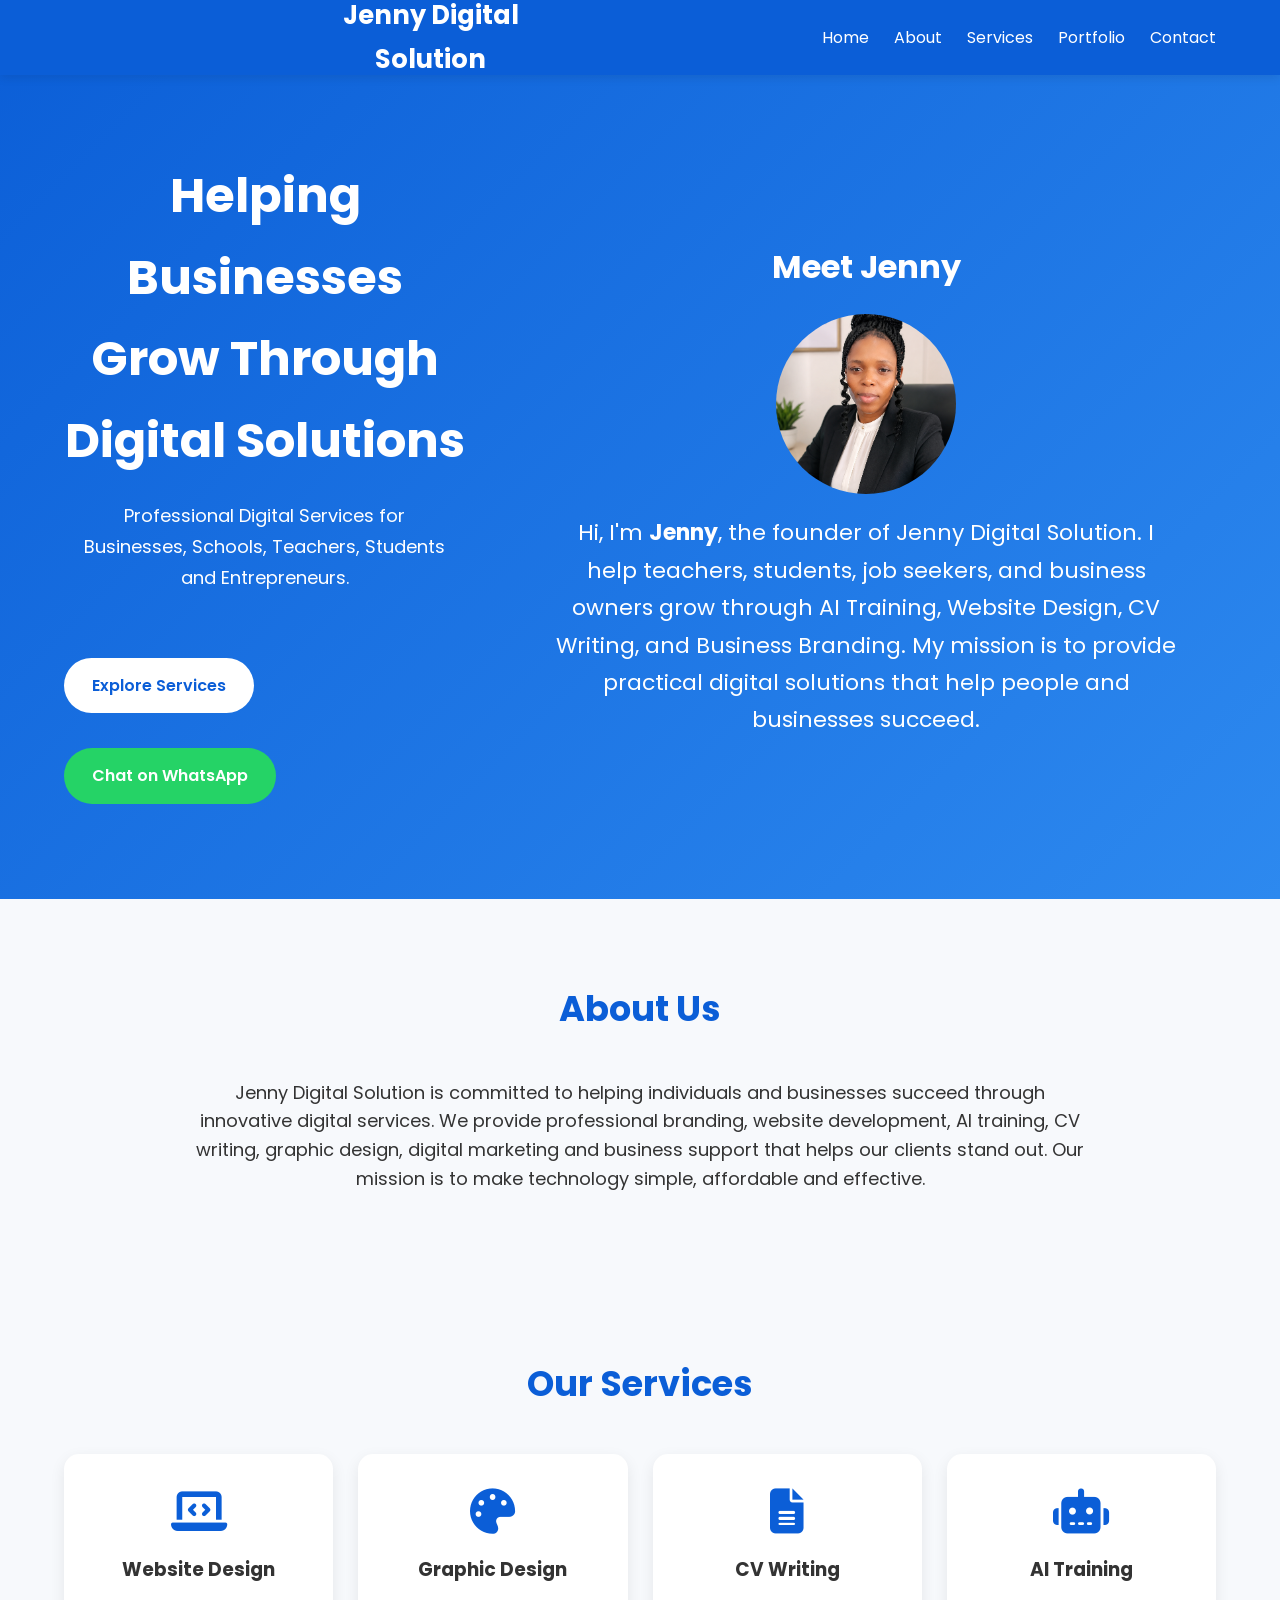
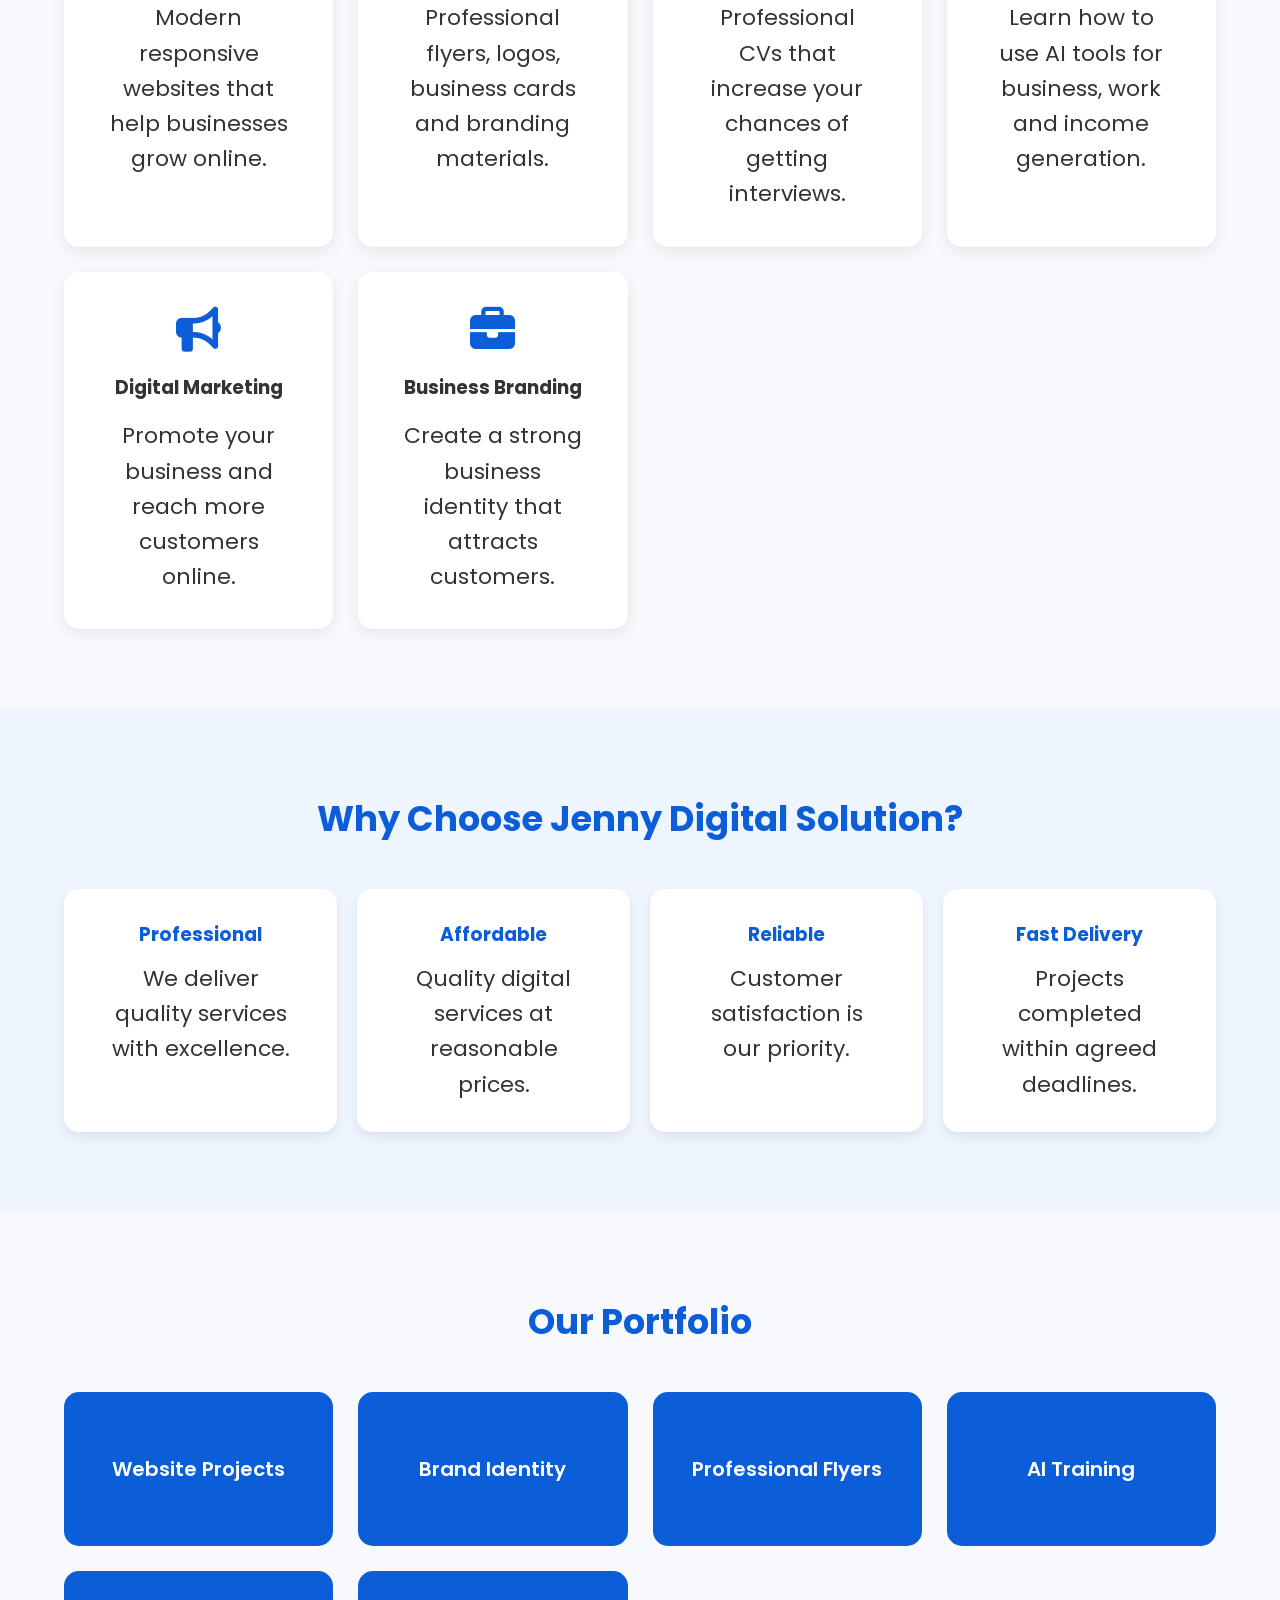
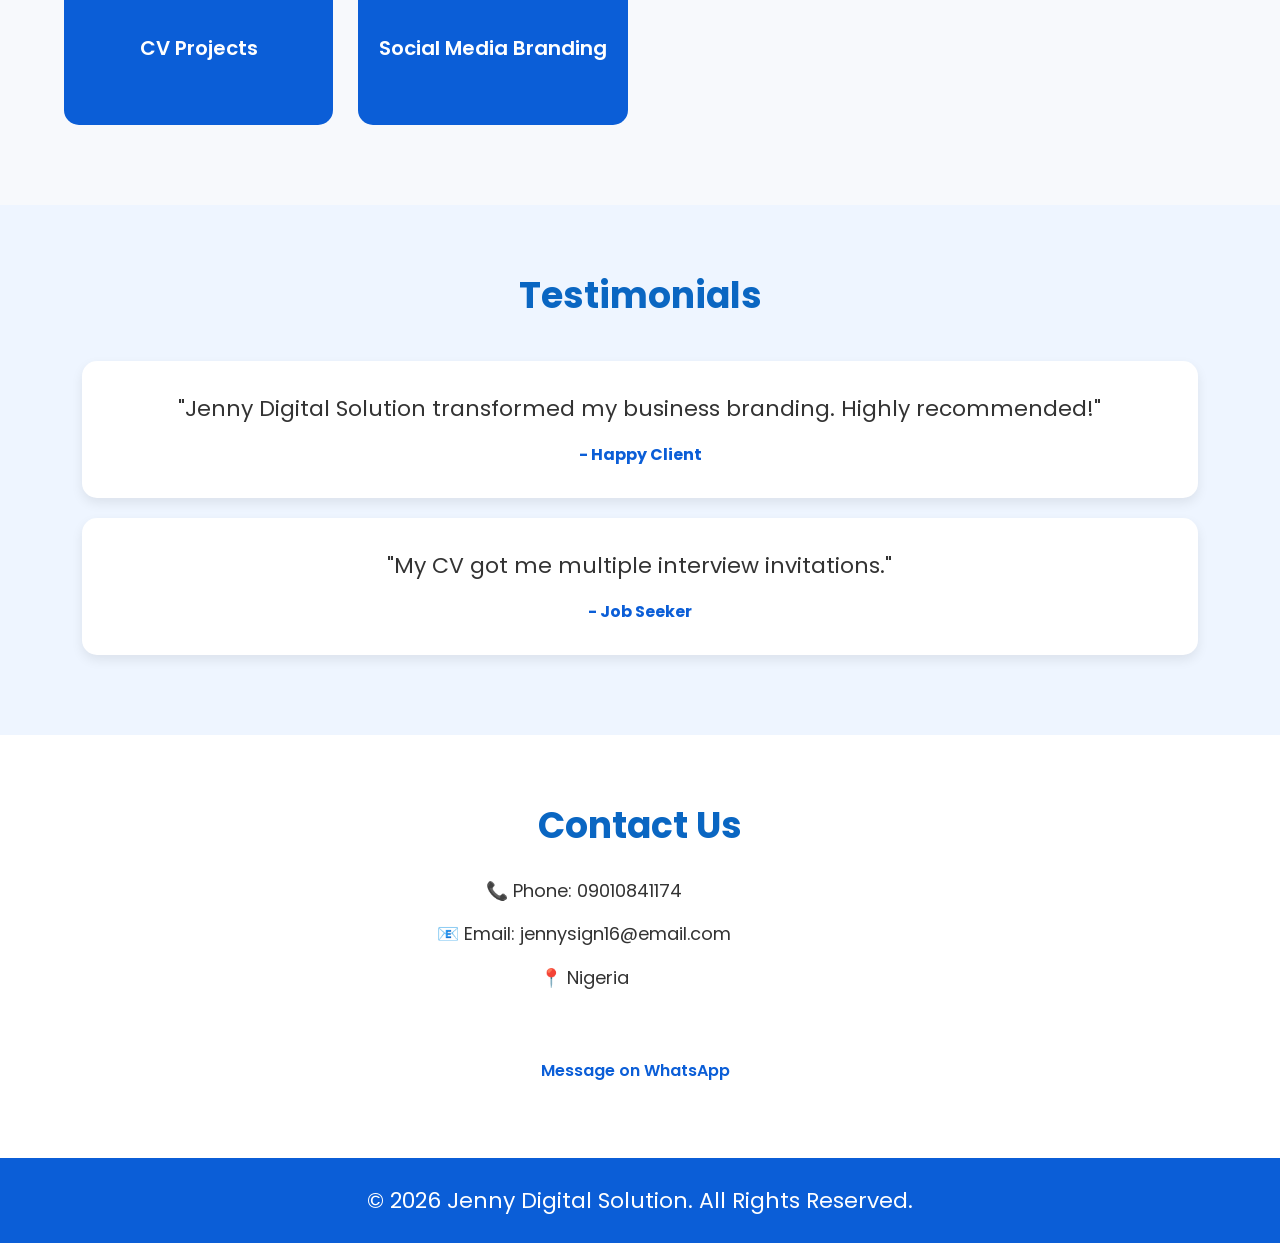
==== index.html @ 45c26158 "Update index.html" ====
<!DOCTYPE html>
<html lang="en">
<head>
<meta charset="UTF-8">
<meta name="viewport" content="width=device-width, initial-scale=1.0">
<meta name="description" content="Jenny Digital Solution - Professional Digital Services for Individuals, Businesses, Schools and Organizations.">
<meta name="keywords" content="CV Writing, Graphic Design, Website Design, AI Training, Digital Marketing, Branding">
<meta name="author" content="Jenny Digital Solution">

<title>Jenny Digital Solution</title>

<link rel="stylesheet" href="style.css">

<link rel="preconnect" href="https://fonts.googleapis.com">
<link rel="preconnect" href="https://fonts.gstatic.com" crossorigin>
<link href="https://fonts.googleapis.com/css2?family=Poppins:wght@300;400;500;600;700&display=swap" rel="stylesheet">

<link rel="stylesheet" href="https://cdnjs.cloudflare.com/ajax/libs/font-awesome/6.5.2/css/all.min.css">
</head>

<body>

<!-- Navigation -->
<header>
<div class="container">
<nav>

<h2 class="logo">Jenny Digital Solution</h2>

<ul class="nav-links">

<li><a href="#home">Home</a></li>

<li><a href="#about">About</a></li>

<li><a href="#services">Services</a></li>

<li><a href="#portfolio">Portfolio</a></li>

<li><a href="#contact">Contact</a></li>

</ul>

<div class="menu-btn">
<i class="fas fa-bars"></i>
</div>

</nav>
</div>
</header>

<!-- Hero Section -->

<section class="hero" id="home">

<div class="container hero-content">

<div class="hero-text">

<h1>Helping Businesses Grow Through Digital Solutions</h1>

<p>
Professional Digital Services for Businesses,
Schools, Teachers, Students and Entrepreneurs.
</p>

<a href="#services" class="btn">Explore Services</a>

<a href="https://wa.me/2349010841174" class="btn2">
Chat on WhatsApp
</a>

</div>

<section class="about-jenny">
    <h2>Meet Jenny</h2>

    <img src="Jenny 1.png" alt="Jenny"
    style="width:180px;height:180px;border-radius:50%;display:block;margin:20px auto;object-fit:cover;">

    <p>
        Hi, I'm <strong>Jenny</strong>, the founder of Jenny Digital Solution.
        I help teachers, students, job seekers, and business owners grow through AI Training, Website Design, CV Writing, and Business Branding.

        My mission is to provide practical digital solutions that help people and businesses succeed.
    </p>
    
</section>

</div>

</section>

<!-- About -->

<section id="about" class="about">

<div class="container">

<h2 class="section-title">About Us</h2>

<p>

Jenny Digital Solution is committed to helping individuals and businesses succeed through innovative digital services.

We provide professional branding, website development, AI training, CV writing, graphic design, digital marketing and business support that helps our clients stand out.

Our mission is to make technology simple, affordable and effective.

</p>

</div>

</section>

<!-- Services -->

<section id="services" class="services">

<div class="container">

<h2 class="section-title">Our Services</h2>

<div class="service-grid">

<div class="card">

<i class="fas fa-laptop-code"></i>

<h3>Website Design</h3>

<p>
Modern responsive websites that help businesses grow online.
</p>

</div>

<div class="card">

<i class="fas fa-palette"></i>

<h3>Graphic Design</h3>

<p>
Professional flyers, logos, business cards and branding materials.
</p>

</div>

<div class="card">

<i class="fas fa-file-alt"></i>

<h3>CV Writing</h3>

<p>
Professional CVs that increase your chances of getting interviews.
</p>

</div>

<div class="card">

<i class="fas fa-robot"></i>

<h3>AI Training</h3>

<p>
Learn how to use AI tools for business, work and income generation.
</p>

</div>

<div class="card">

<i class="fas fa-bullhorn"></i>

<h3>Digital Marketing</h3>

<p>
Promote your business and reach more customers online.
</p>

</div>

<div class="card">

<i class="fas fa-briefcase"></i>

<h3>Business Branding</h3>

<p>
Create a strong business identity that attracts customers.
</p>

</div>

</div>

</div>

</section>

<!-- Why Choose Us -->

<section class="why">

<div class="container">

<h2 class="section-title">

Why Choose Jenny Digital Solution?

</h2>

<div class="why-grid">

<div>

<h3>Professional</h3>

<p>We deliver quality services with excellence.</p>

</div>

    
<div>

<h3>Affordable</h3>

<p>Quality digital services at reasonable prices.</p>

</div>

    
<div>

<h3>Reliable</h3>

<p>Customer satisfaction is our priority.</p>

</div>

    
<div>

<h3>Fast Delivery</h3>

<p>Projects completed within agreed deadlines.</p>

</div>

</div>

</div>

</section>

<!-- Portfolio -->

<section class="portfolio" id="portfolio">

<div class="container">

<h2 class="section-title">

Our Portfolio

</h2>

<div class="portfolio-grid">

<div class="portfolio-card">
Website Projects
</div>

<div class="portfolio-card">
Brand Identity
</div>

<div class="portfolio-card">
Professional Flyers
</div>

<div class="portfolio-card">
AI Training
</div>

<div class="portfolio-card">
CV Projects
</div>

<div class="portfolio-card">
Social Media Branding
</div>

</div>

</div>

</section>

<!-- Testimonials -->

<section class="testimonials">

<div class="container">

<h2 class="section-title">

Testimonials

</h2>

<div class="testimonial">

<p>

"Jenny Digital Solution transformed my business branding. Highly recommended!"

</p>

<h4>- Happy Client</h4>

</div>

<div class="testimonial">

<p>

"My CV got me multiple interview invitations."

</p>

<h4>- Job Seeker</h4>

</div>

</div>

</section>

<!-- Contact -->

<section id="contact" class="contact">

<div class="container">

<h2 class="section-title">

Contact Us

</h2>

<p>

📞 Phone: 09010841174

</p>

<p>

📧 Email: jennysign16@email.com

</p>

<p>

📍 Nigeria

</p>

<a class="btn"

href="https://wa.me/2349010841174">

Message on WhatsApp

</a>

</div>

</section>

<!-- Footer -->

<footer>

<div class="container">

<p>

© 2026 Jenny Digital Solution.
All Rights Reserved.

</p>

</div>

</footer>

<script src="script.js"></script>

</body>
</html>
---- style.css ----
body{
    margin:0;
    background:#f5f7fa;
    font-family:Arial, sans-serif;
}

.navbar{
    background:#0A66C2;
    padding:18px;
    text-align:center;
}

.navbar a{
    color:white;
    text-decoration:none;
    margin:15px;
    font-size:20px;
    font-weight:bold;
}

.logo{
    display:block;
    margin:30px auto;
    width:220px;
}

h1{
    color:#0A66C2;
    text-align:center;
    font-size:48px;
}

h2{
    text-align:center;
    font-size:36px;
}

p{
    text-align:center;
    font-size:22px;
    width:90%;
    margin:auto;
    line-height:1.6;
}

.button{
    display:block;
    width:220px;
    margin:30px auto;
    background:#0A66C2;
    color:white;
    text-decoration:none;
    padding:15px;
    border-radius:10px;
    text-align:center;
    font-size:20px;
}

.button:hover{
    background:#084d96;
}
.hero{
    background:#0A66C2;
    color:white;
    padding:80px 20px;
}

.hero h1{
    color:white;
    font-size:55px;
    margin:0;
}

.hero h2{
    font-size:32px;
    margin:20px 0;
}

.hero p{
    max-width:700px;
    margin:auto;
    font-size:22px;
    line-height:1.7;
}

.btn{
    display:inline-block;
    margin-top:35px;
    background:white;
    color:#0A66C2;
    padding:15px 35px;
    text-decoration:none;
    border-radius:8px;
    font-weight:bold;
    margin-right:15px;
}

.btn2{
    display:inline-block;
    margin-top:35px;
    background:#003d80;
    color:white;
    padding:15px 35px;
    text-decoration:none;
    border-radius:8px;
    font-weight:bold;
}
.why-us{
    padding:50px 20px;
    text-align:center;
    background:#ffffff;
}

.why-us h2{
    color:#0A66C2;
    margin-bottom:30px;
}
.testimonials{
    background:#eaf4ff;
    padding:60px 20px;
    text-align:center;
}

.testimonials h2{
    color:#0A66C2;
    font-size:36px;
    text-align:center;
    margin-bottom:35px;
}

.testimonials .card{
    background:white;
    border-radius:12px;
    padding:20px;
    box-shadow:0 2px 8px rgba(0,0,0,0.1);
}
.contact{
    background:white;
    padding:60px 20px;
    text-align:center;
}

.contact h2{
    color:#0A66C2;
    font-size:36px;
    margin-bottom:20px;
}
/* ===========================
   JENNY DIGITAL SOLUTION
   STYLE.CSS
=========================== */

*{
    margin:0;
    padding:0;
    box-sizing:border-box;
}

html{
    scroll-behavior:smooth;
}

body{
    font-family:'Poppins',sans-serif;
    background:#f7f9fc;
    color:#333;
    line-height:1.7;
}

.container{
    width:90%;
    max-width:1200px;
    margin:auto;
}

/* Header */

header{
    background:#0b5ed7;
    color:#fff;
    position:fixed;
    width:100%;
    top:0;
    left:0;
    z-index:1000;
    box-shadow:0 2px 10px rgba(0,0,0,.1);
}

nav{
    display:flex;
    justify-content:space-between;
    align-items:center;
    height:75px;
}

.logo{
    font-size:1.6rem;
    font-weight:700;
}

.nav-links{
    display:flex;
    list-style:none;
}

.nav-links li{
    margin-left:25px;
}

.nav-links a{
    color:#fff;
    text-decoration:none;
    transition:.3s;
}

.nav-links a:hover{
    color:#ffd54f;
}

.menu-btn{
    display:none;
    color:#fff;
    font-size:28px;
    cursor:pointer;
}

/* Hero */

.hero{
    padding:140px 0 80px;
    background:linear-gradient(135deg,#0b5ed7,#2d89ef);
    color:#fff;
}

.hero-content{
    display:flex;
    align-items:center;
    justify-content:space-between;
    gap:50px;
}

.hero-text{
    flex:1;
}

.hero-text h1{
    font-size:3rem;
    margin-bottom:20px;
}

.hero-text p{
    margin-bottom:30px;
    font-size:18px;
}

.hero-image{
    flex:1;
    text-align:center;
}

.hero-image img{
    width:100%;
    max-width:420px;
    border-radius:20px;
    box-shadow:0 15px 40px rgba(0,0,0,.25);
}

/* Buttons */

.btn,
.btn2{
    display:inline-block;
    padding:14px 28px;
    border-radius:30px;
    text-decoration:none;
    font-weight:600;
    transition:.3s;
    margin-right:10px;
}

.btn{
    background:#fff;
    color:#0b5ed7;
}

.btn:hover{
    background:#ffd54f;
}

.btn2{
    background:#25D366;
    color:#fff;
}

.btn2:hover{
    background:#1ebc59;
}

/* Sections */

section{
    padding:80px 0;
}

.section-title{
    text-align:center;
    font-size:2.2rem;
    margin-bottom:40px;
    color:#0b5ed7;
}

/* About */

.about p{
    max-width:900px;
    margin:auto;
    text-align:center;
    font-size:18px;
}

/* Services */

.service-grid{
    display:grid;
    grid-template-columns:repeat(auto-fit,minmax(260px,1fr));
    gap:25px;
}

.card{
    background:#fff;
    padding:35px;
    border-radius:15px;
    text-align:center;
    box-shadow:0 5px 15px rgba(0,0,0,.08);
    transition:.3s;
}

.card:hover{
    transform:translateY(-8px);
}

.card i{
    font-size:45px;
    color:#0b5ed7;
    margin-bottom:20px;
}

.card h3{
    margin-bottom:15px;
}

/* Why Choose Us */

.why{
    background:#eef5ff;
}

.why-grid{
    display:grid;
    grid-template-columns:repeat(auto-fit,minmax(220px,1fr));
    gap:20px;
}

.why-grid div{
    background:#fff;
    padding:30px;
    border-radius:15px;
    text-align:center;
    box-shadow:0 5px 12px rgba(0,0,0,.08);
}

.why-grid h3{
    color:#0b5ed7;
    margin-bottom:10px;
}

/* Portfolio */

.portfolio-grid{
    display:grid;
    grid-template-columns:repeat(auto-fit,minmax(250px,1fr));
    gap:25px;
}

.portfolio-card{
    background:#0b5ed7;
    color:#fff;
    border-radius:15px;
    padding:60px 20px;
    text-align:center;
    font-size:20px;
    font-weight:600;
    transition:.3s;
}

.portfolio-card:hover{
    background:#084298;
}

/* Testimonials */

.testimonials{
    background:#eef5ff;
}

.testimonial{
    background:#fff;
    padding:30px;
    border-radius:15px;
    margin-bottom:20px;
    box-shadow:0 5px 12px rgba(0,0,0,.08);
}

.testimonial h4{
    color:#0b5ed7;
    margin-top:15px;
}

/* Contact */

.contact{
    text-align:center;
}

.contact p{
    margin:15px 0;
    font-size:18px;
}

/* Footer */

footer{
    background:#0b5ed7;
    color:#fff;
    text-align:center;
    padding:25px 0;
}

/* WhatsApp Floating Button */

.whatsapp{
    position:fixed;
    right:20px;
    bottom:20px;
    width:60px;
    height:60px;
    background:#25D366;
    color:#fff;
    border-radius:50%;
    display:flex;
    justify-content:center;
    align-items:center;
    font-size:30px;
    text-decoration:none;
    box-shadow:0 5px 15px rgba(0,0,0,.3);
    z-index:999;
}

.whatsapp:hover{
    transform:scale(1.1);
}

/* Responsive */

@media(max-width:768px){

.hero-content{
    flex-direction:column;
    text-align:center;
}

.hero-text h1{
    font-size:2.2rem;
}

.nav-links{
    display:none;
}

.menu-btn{
    display:block;
}

.section-title{
    font-size:1.8rem;
}

.hero{
    padding-top:120px;
}

.hero-image img{
    max-width:300px;
}

.btn,
.btn2{
    display:block;
    margin:10px auto;
    width:220px;
    text-align:center;
}

}


/* Mobile Menu */

@media (max-width:768px){

.nav-links.active{
    display:flex;
    flex-direction:column;
    position:absolute;
    top:75px;
    left:0;
    width:100%;
    background:#0b5ed7;
    padding:20px 0;
    text-align:center;
}

.nav-links.active li{
    margin:15px 0;
}

}
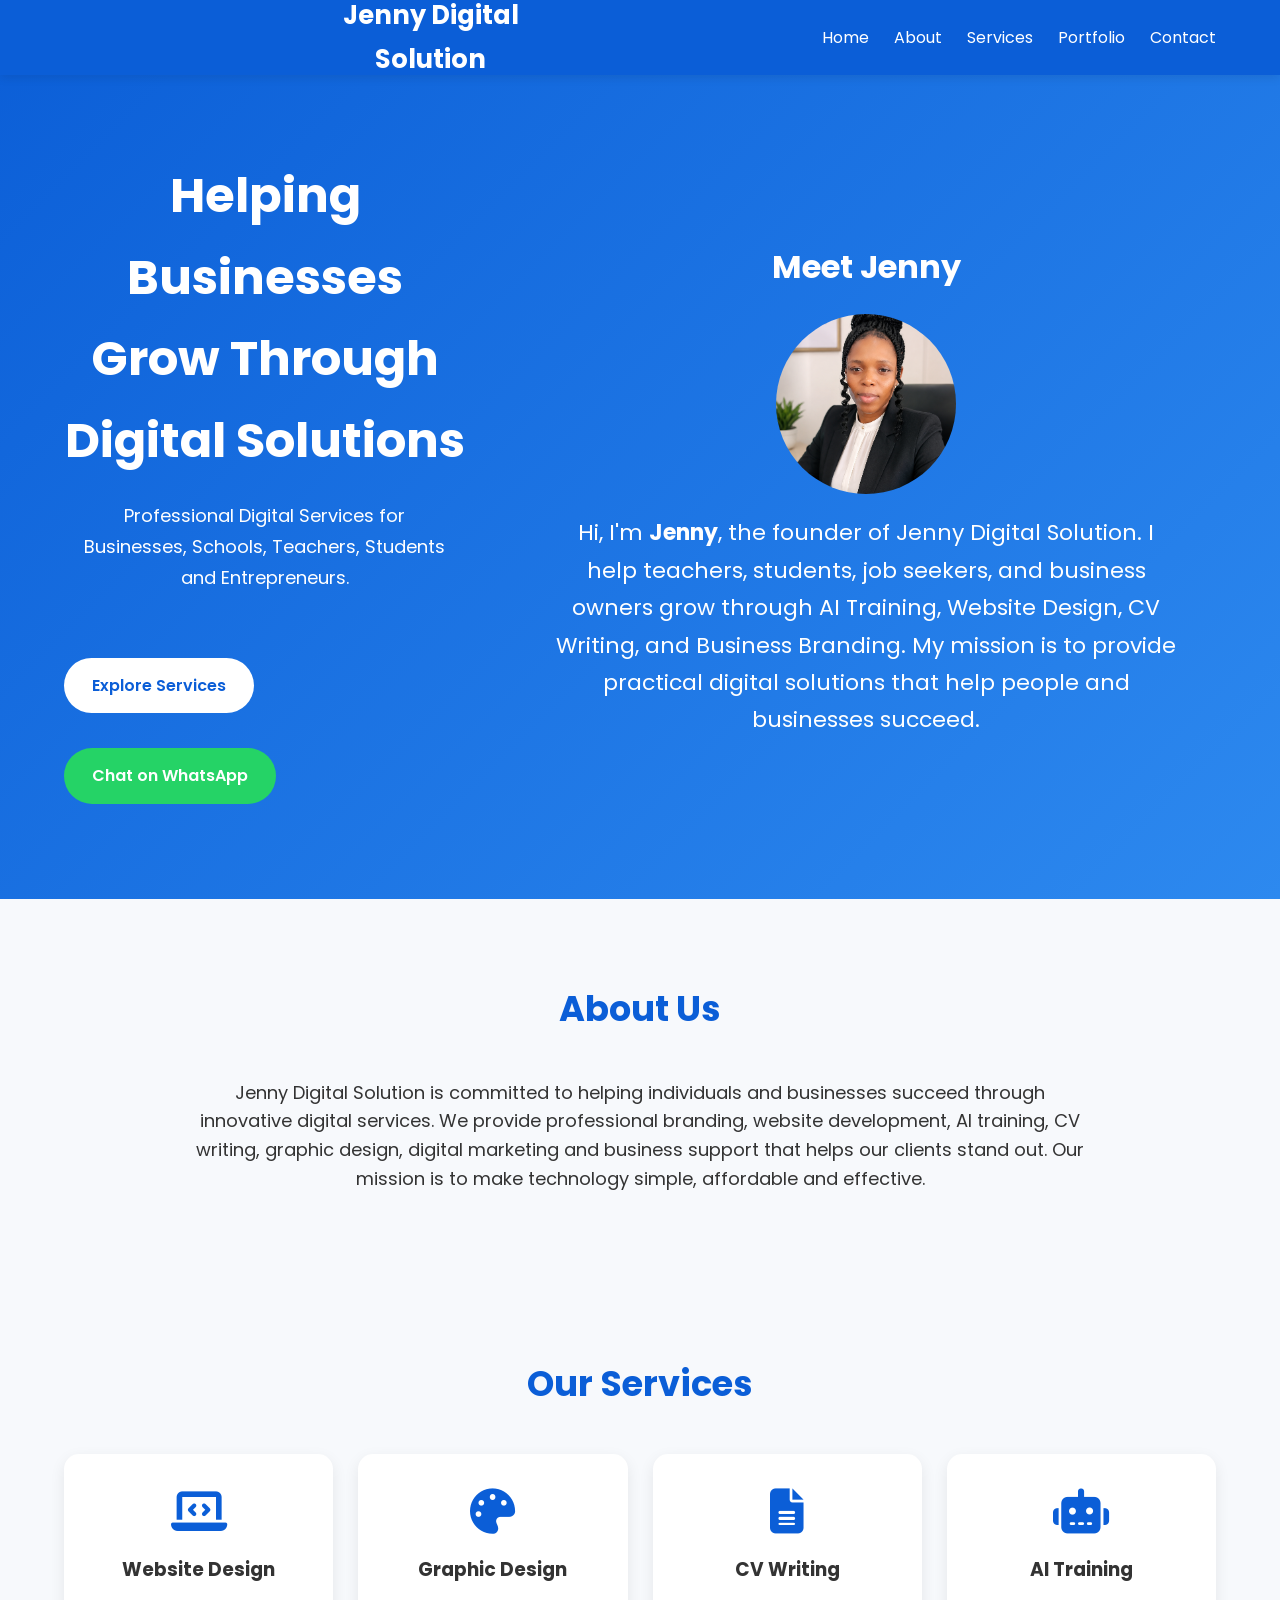
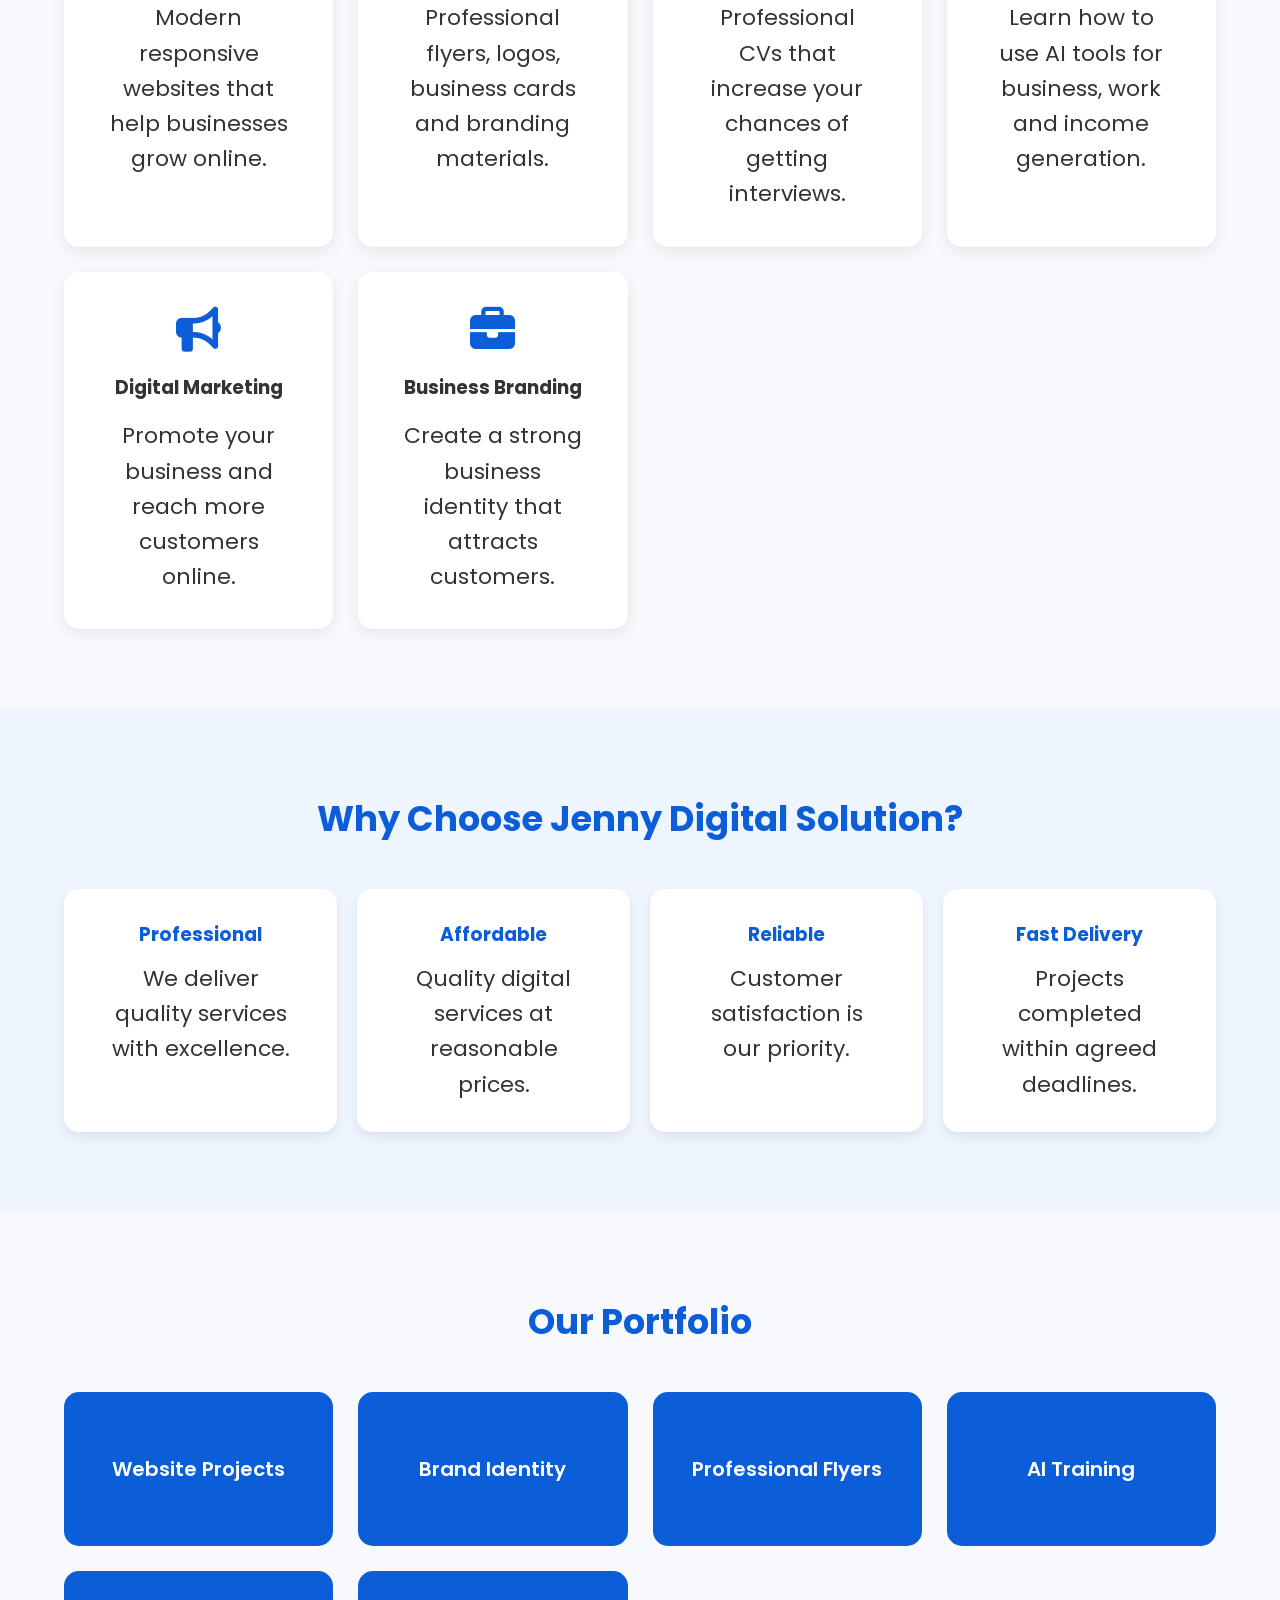
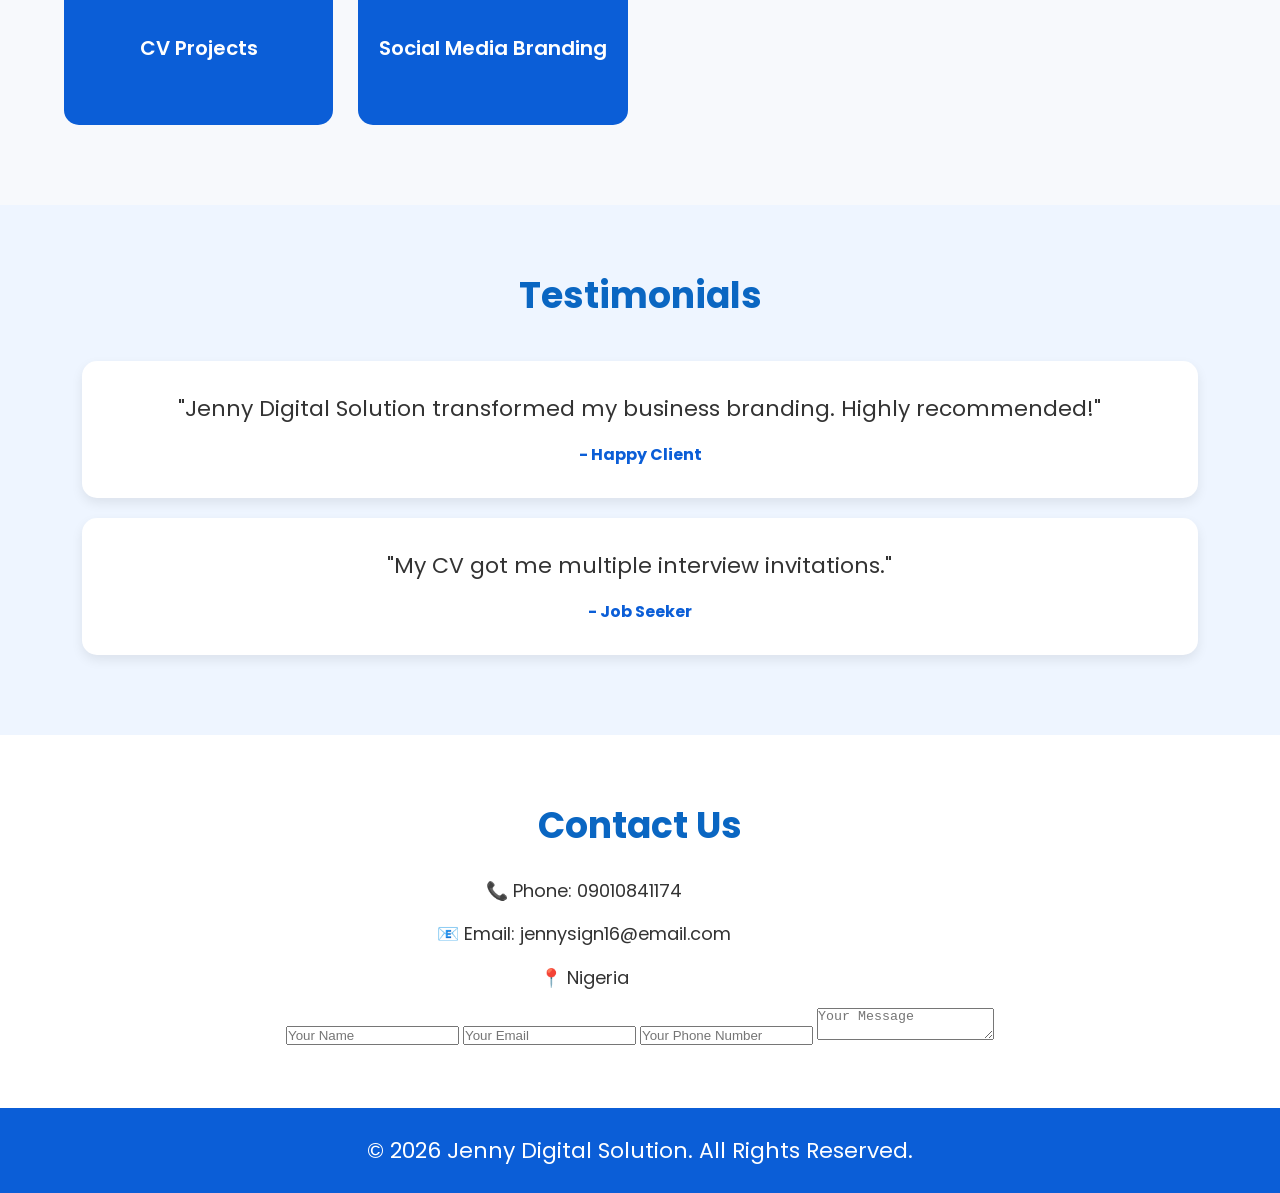
==== commit 1c167cee: "Update index.html" ====
--- a/index.html
+++ b/index.html
@@ -370,14 +370,13 @@
 
 </p>
 
-<a class="btn"
-
-href="https://wa.me/2349010841174">
-
-Message on WhatsApp
-
-</a>
-
+<input id="name" type="text" placeholder="Your Name">
+
+<input id="email" type="email" placeholder="Your Email">
+
+<input id="phone" type="tel" placeholder="Your Phone Number">
+
+<textarea id="message" placeholder="Your Message"></textarea>
 </div>
 
 </section>
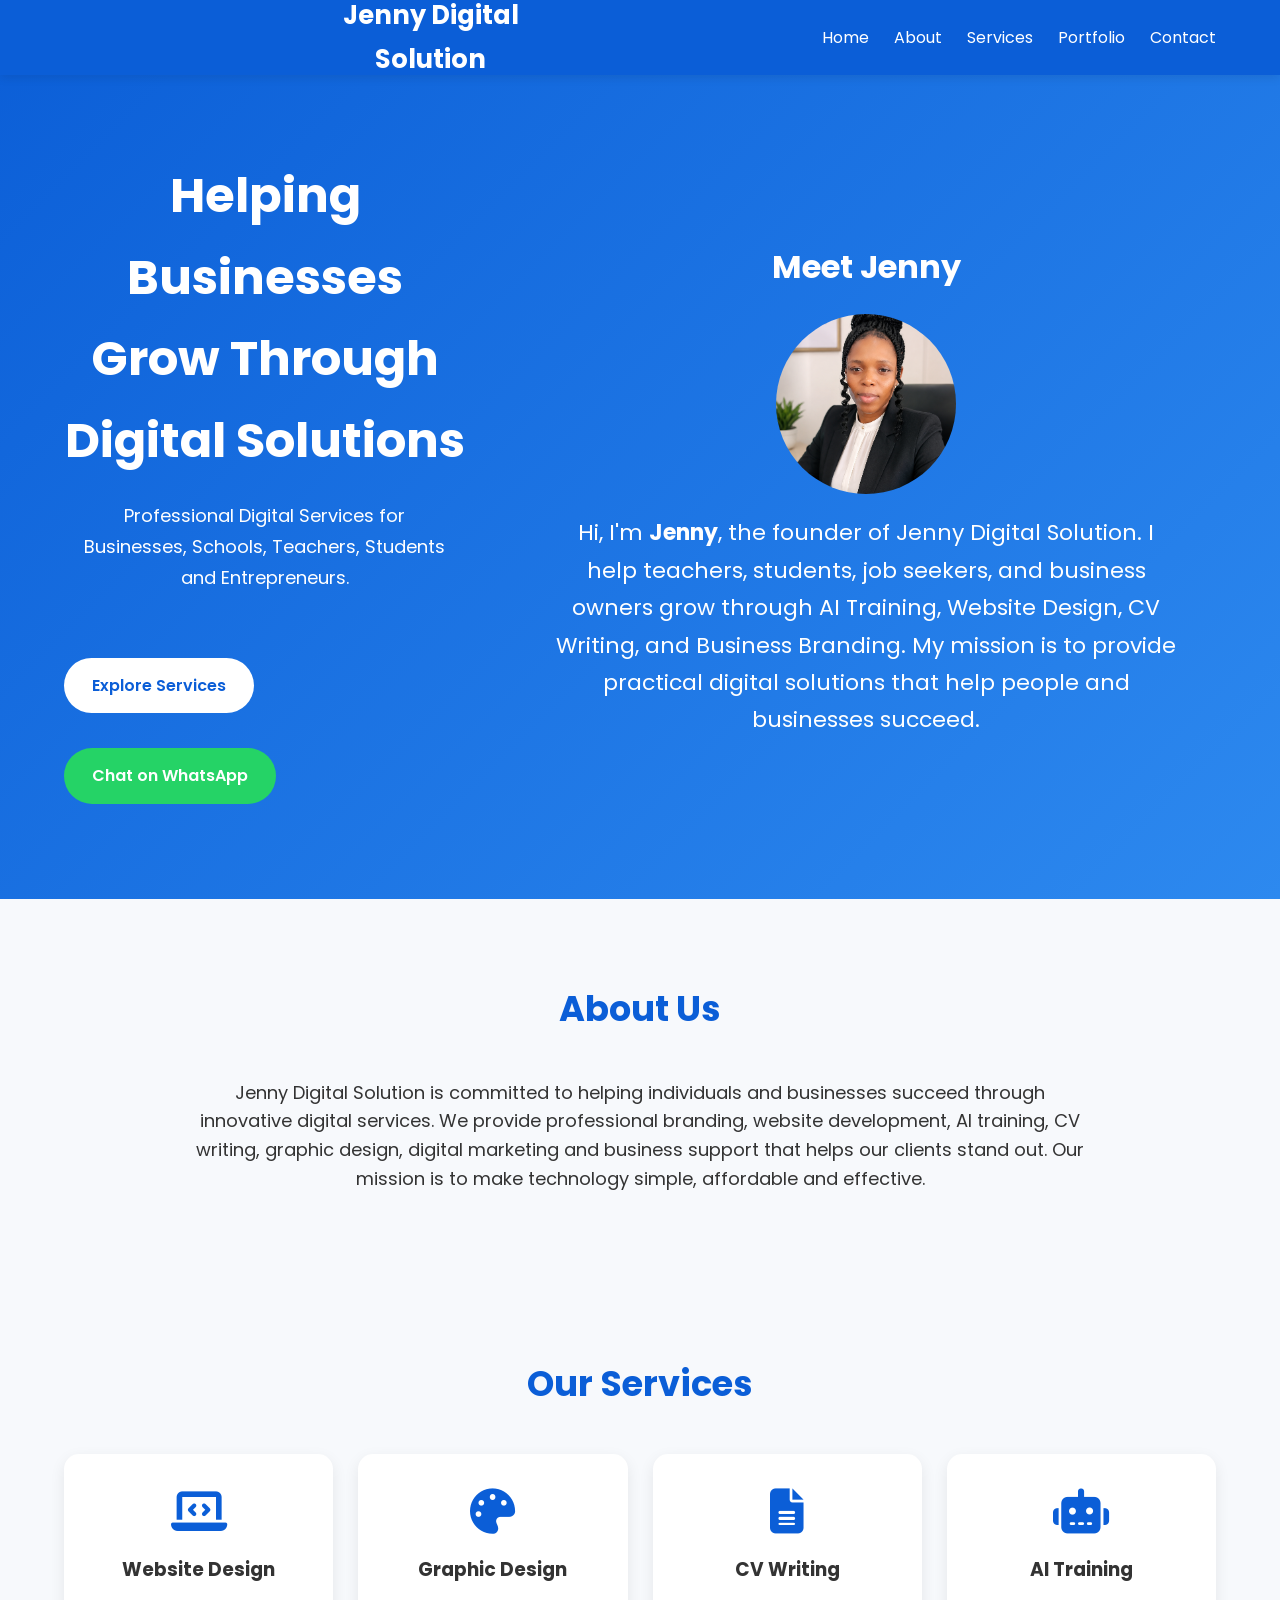
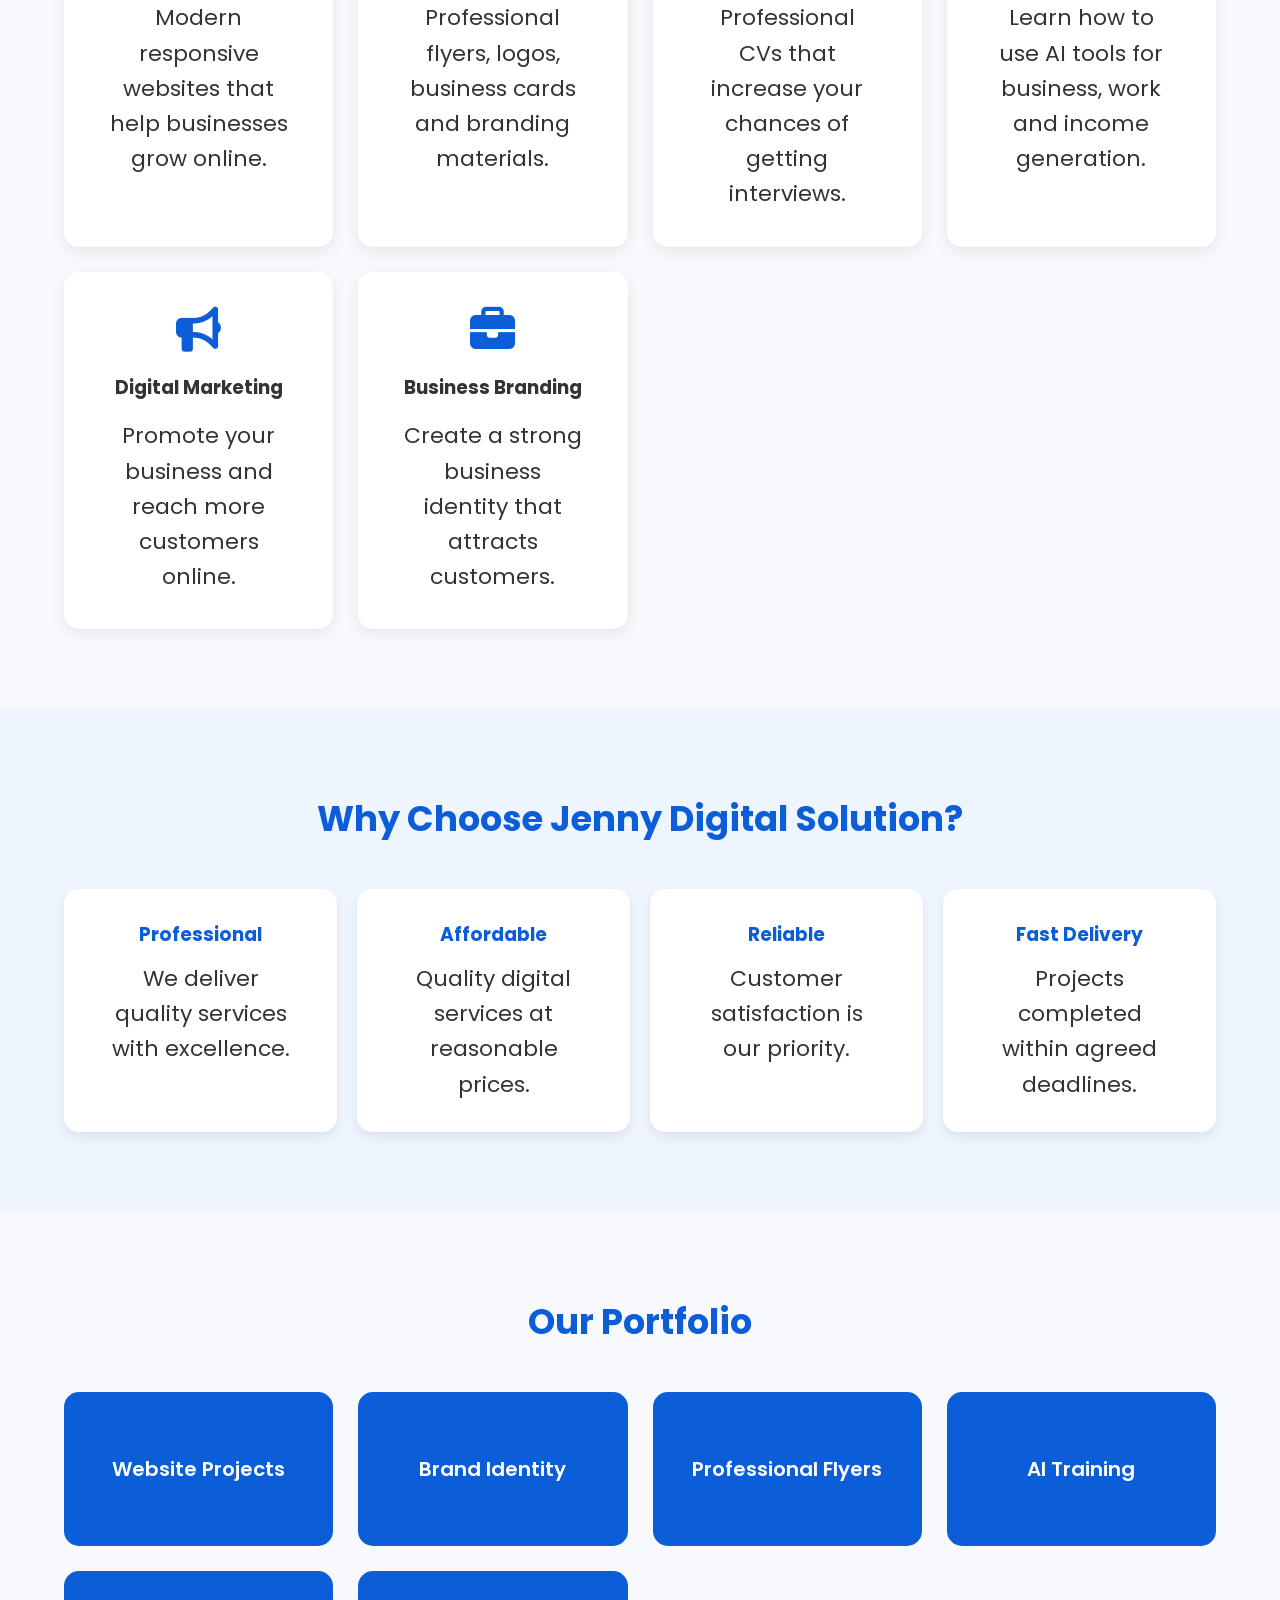
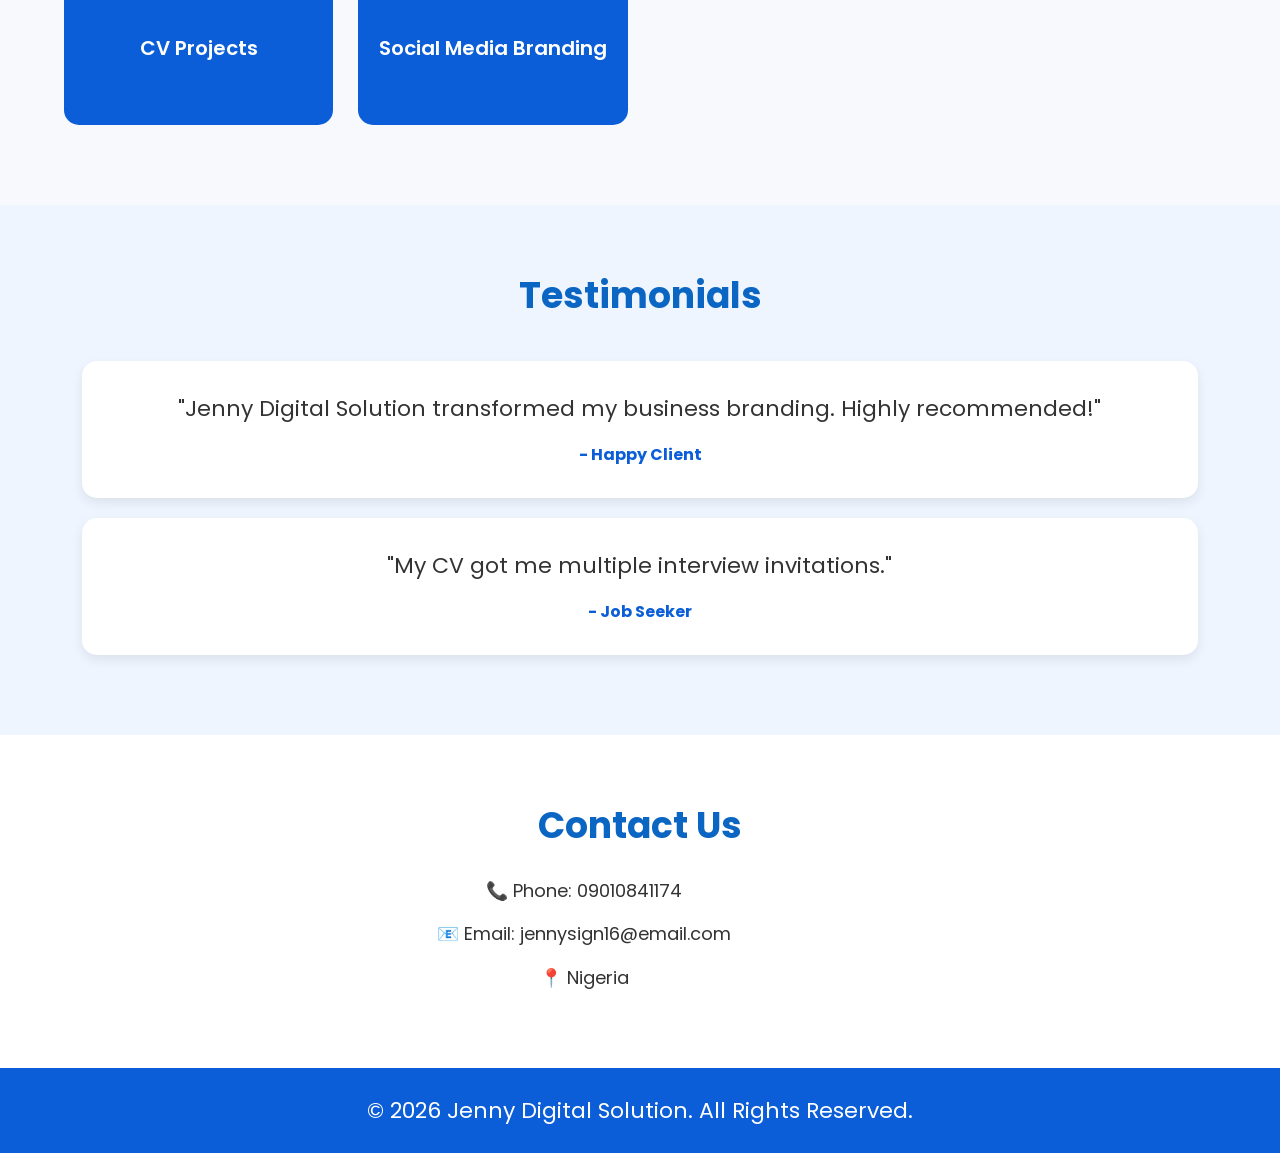
==== commit 9e01818e: "Update index.html" ====
--- a/index.html
+++ b/index.html
@@ -370,14 +370,7 @@
 
 </p>
 
-<input id="name" type="text" placeholder="Your Name">
-
-<input id="email" type="email" placeholder="Your Email">
-
-<input id="phone" type="tel" placeholder="Your Phone Number">
-
-<textarea id="message" placeholder="Your Message"></textarea>
-</div>
+
 
 </section>
 
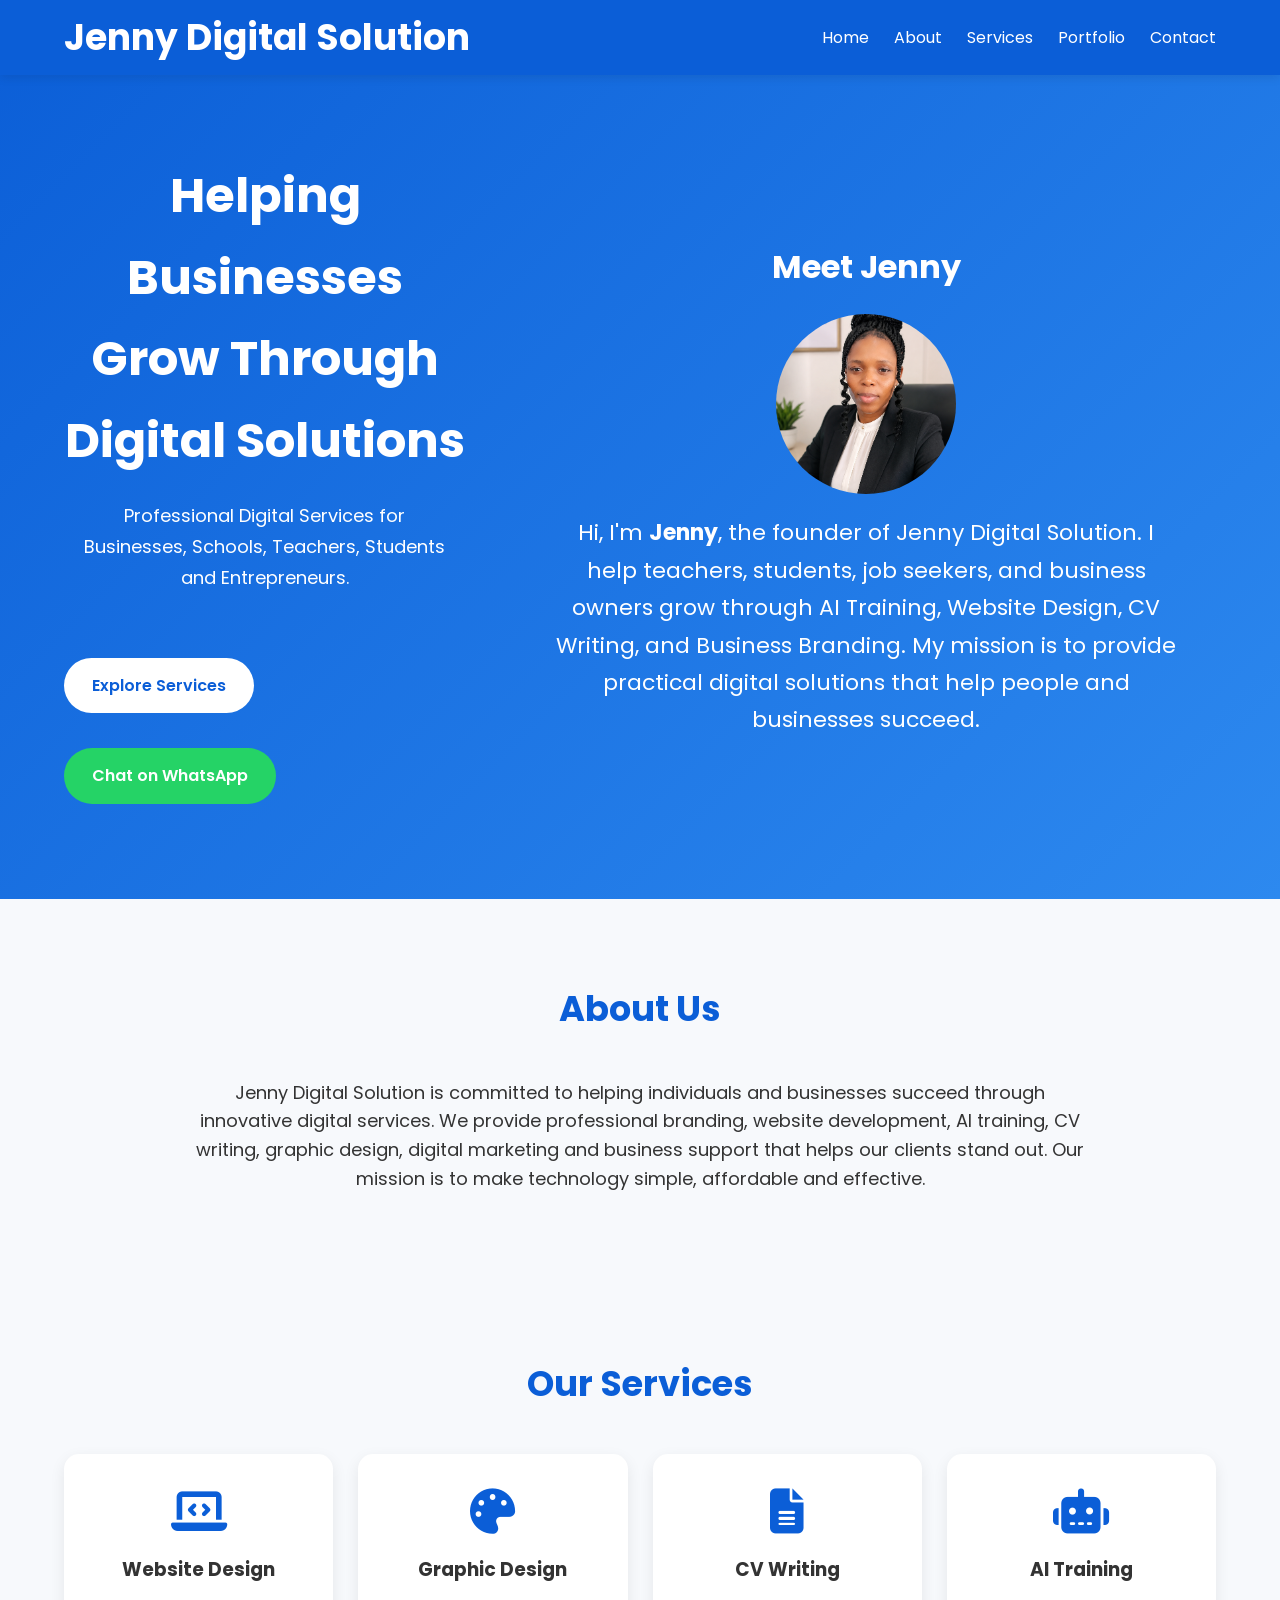
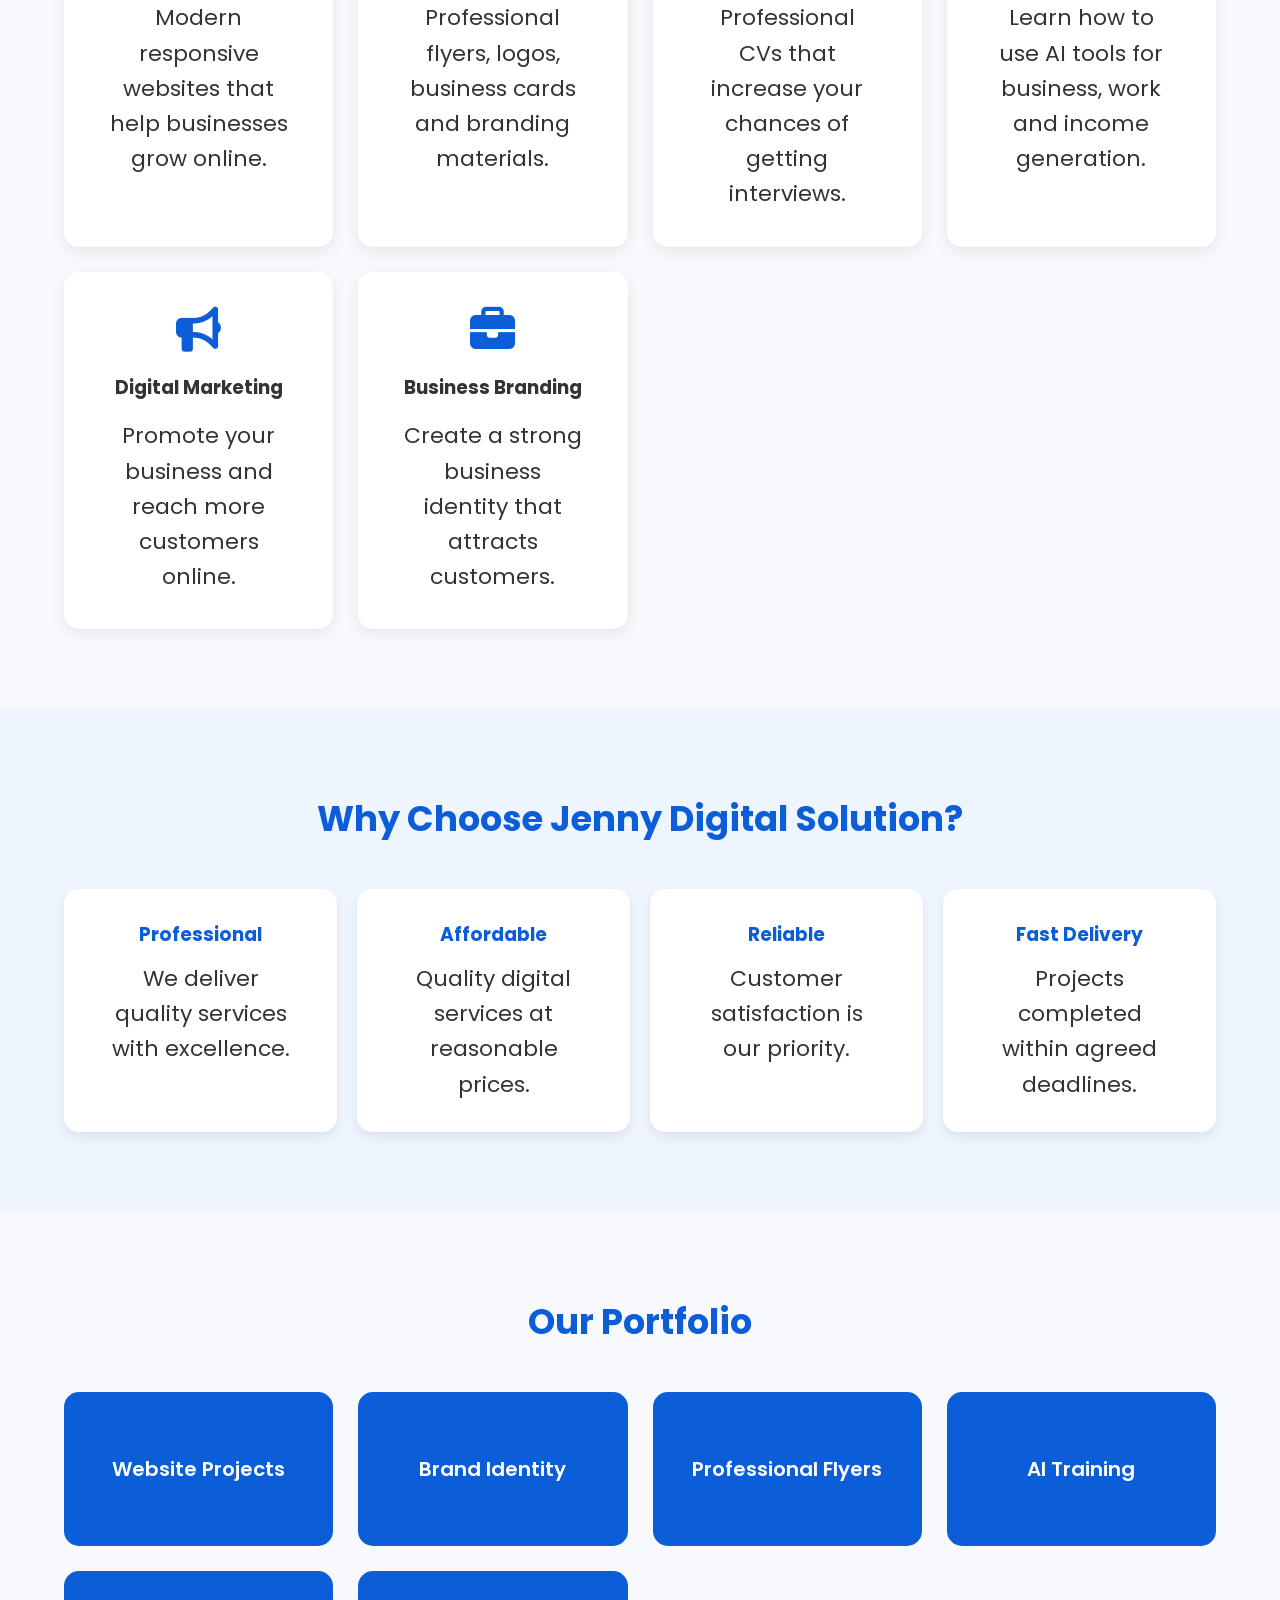
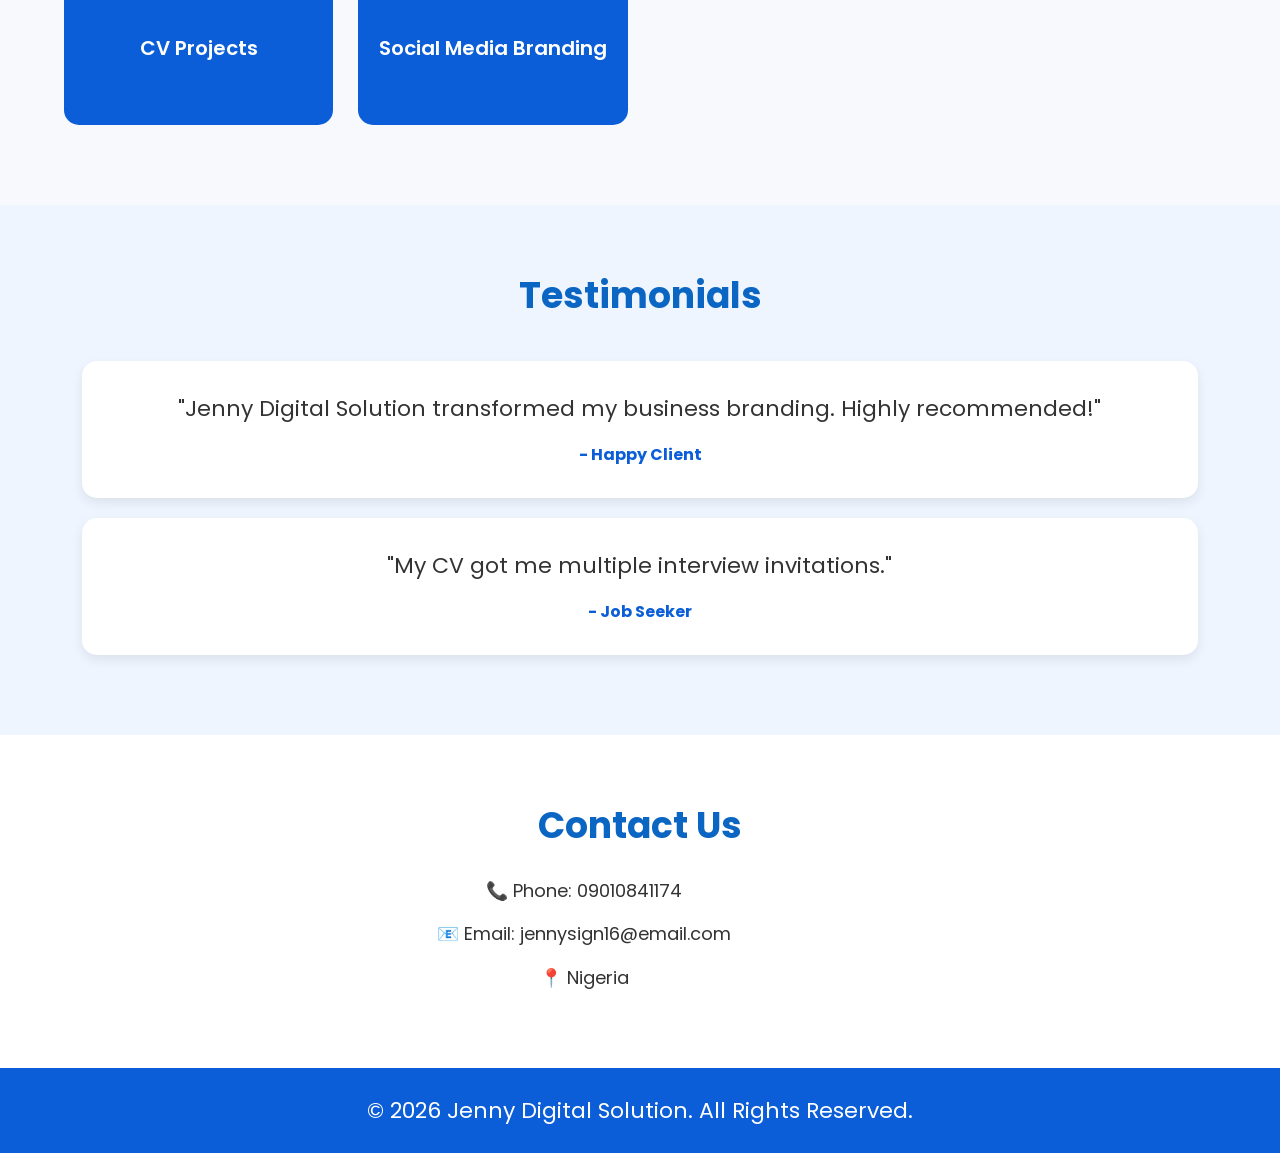
==== commit 2a6e979d: "Update index.html" ====
--- a/index.html
+++ b/index.html
@@ -25,7 +25,7 @@
 <div class="container">
 <nav>
 
-<h2 class="logo">Jenny Digital Solution</h2>
+<h2 class="logo.png">Jenny Digital Solution</h2>
 
 <ul class="nav-links">
 
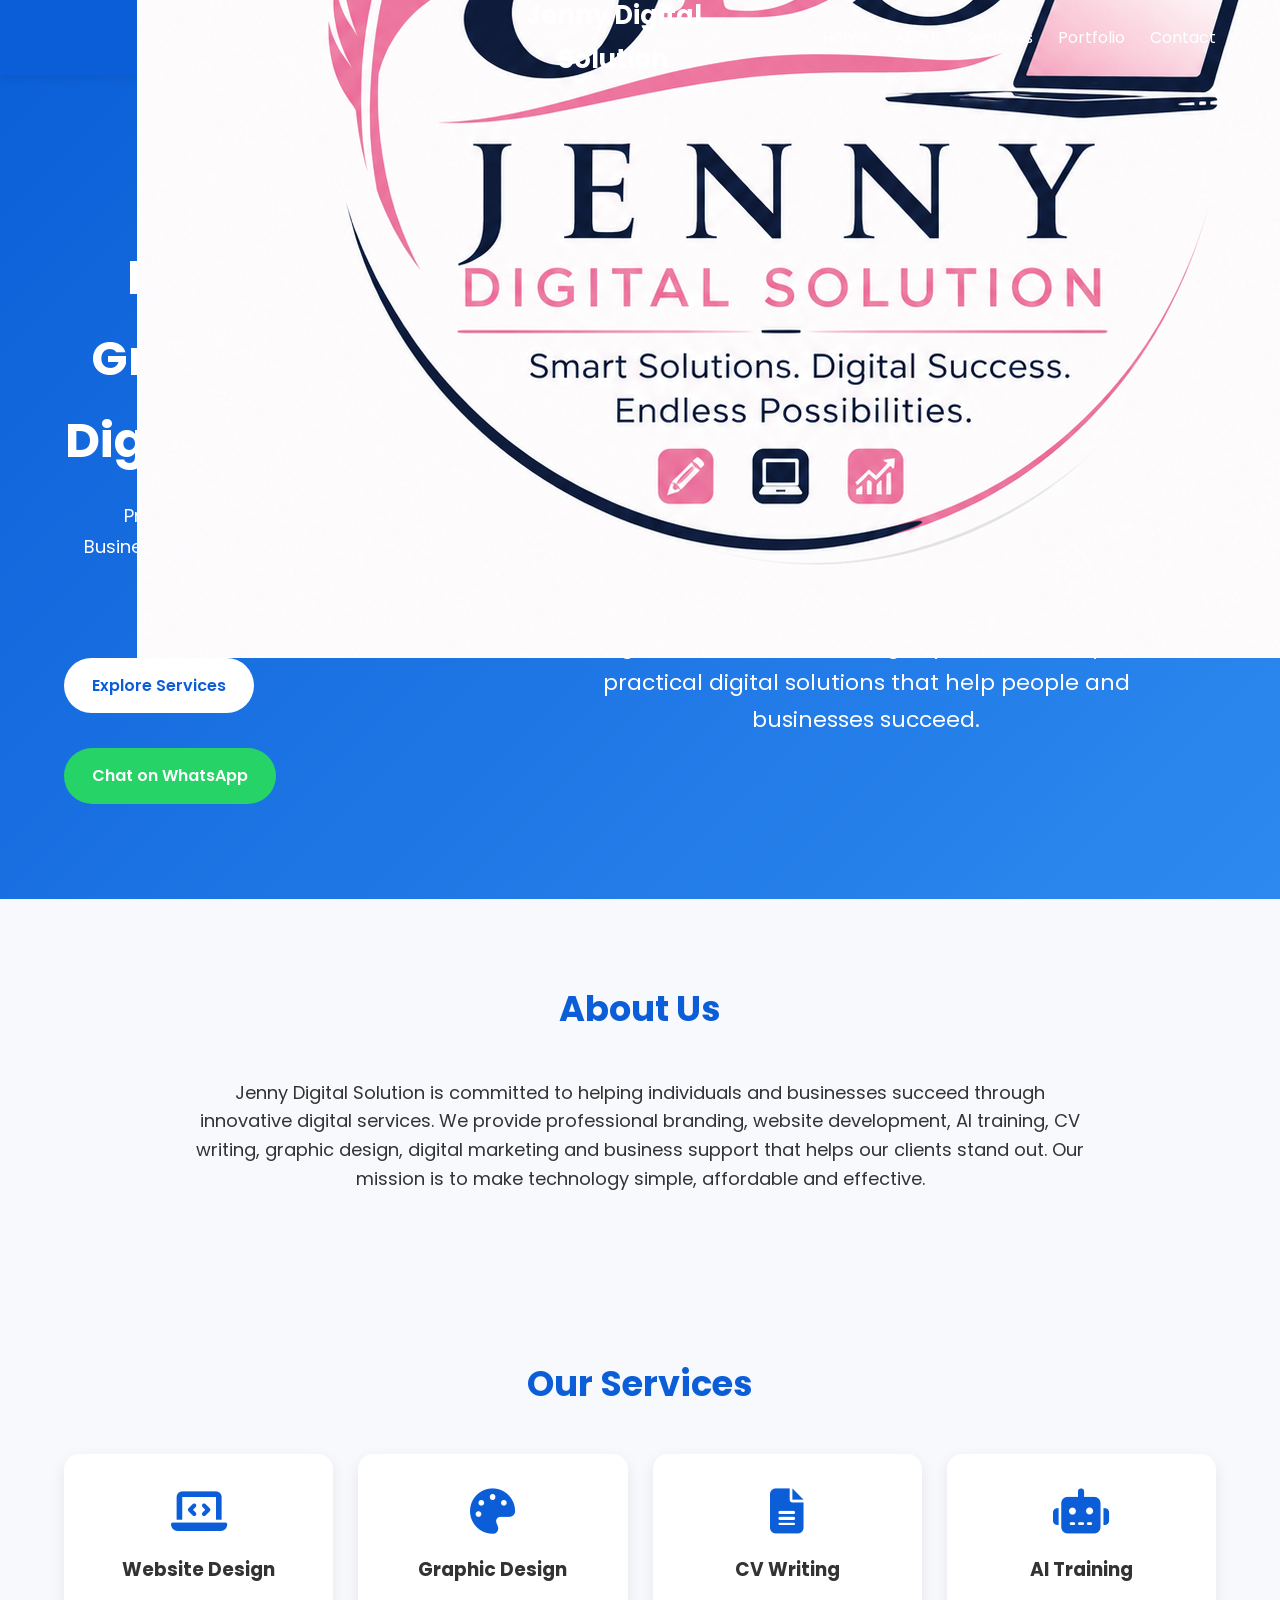
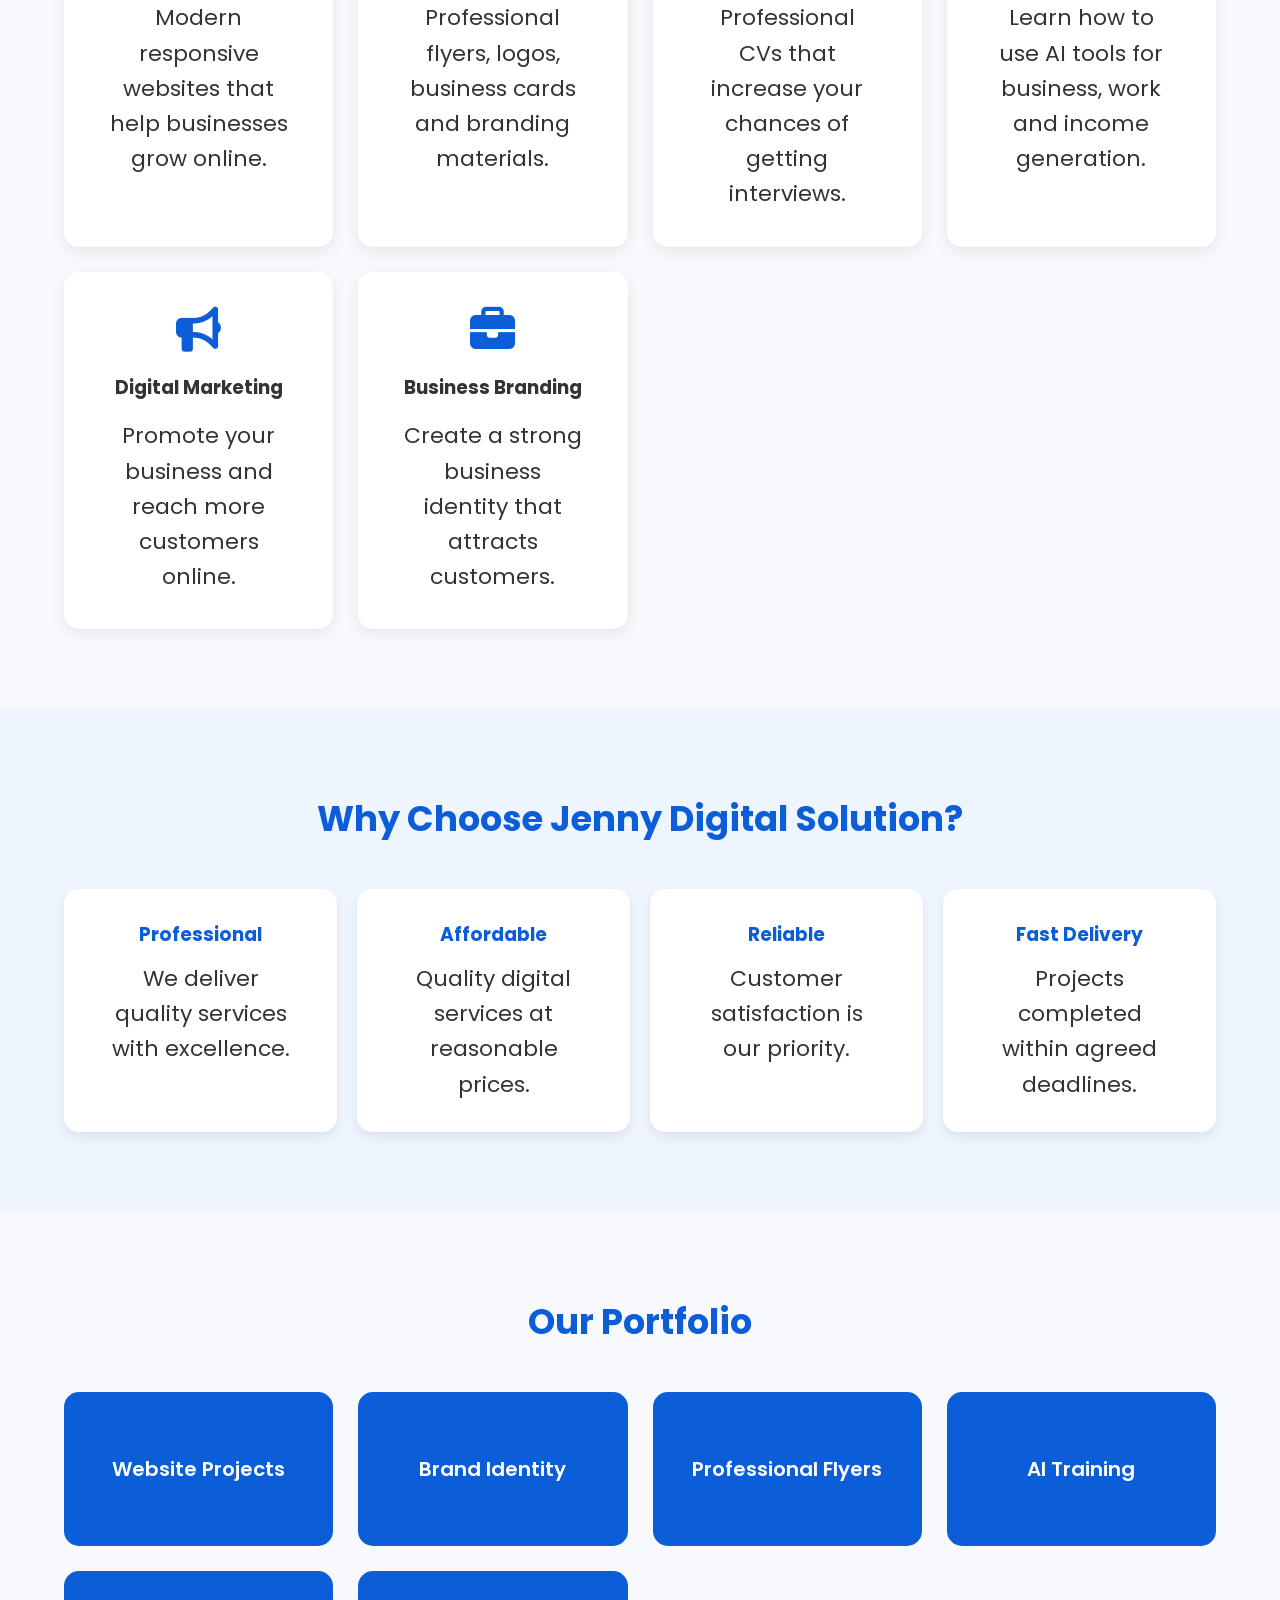
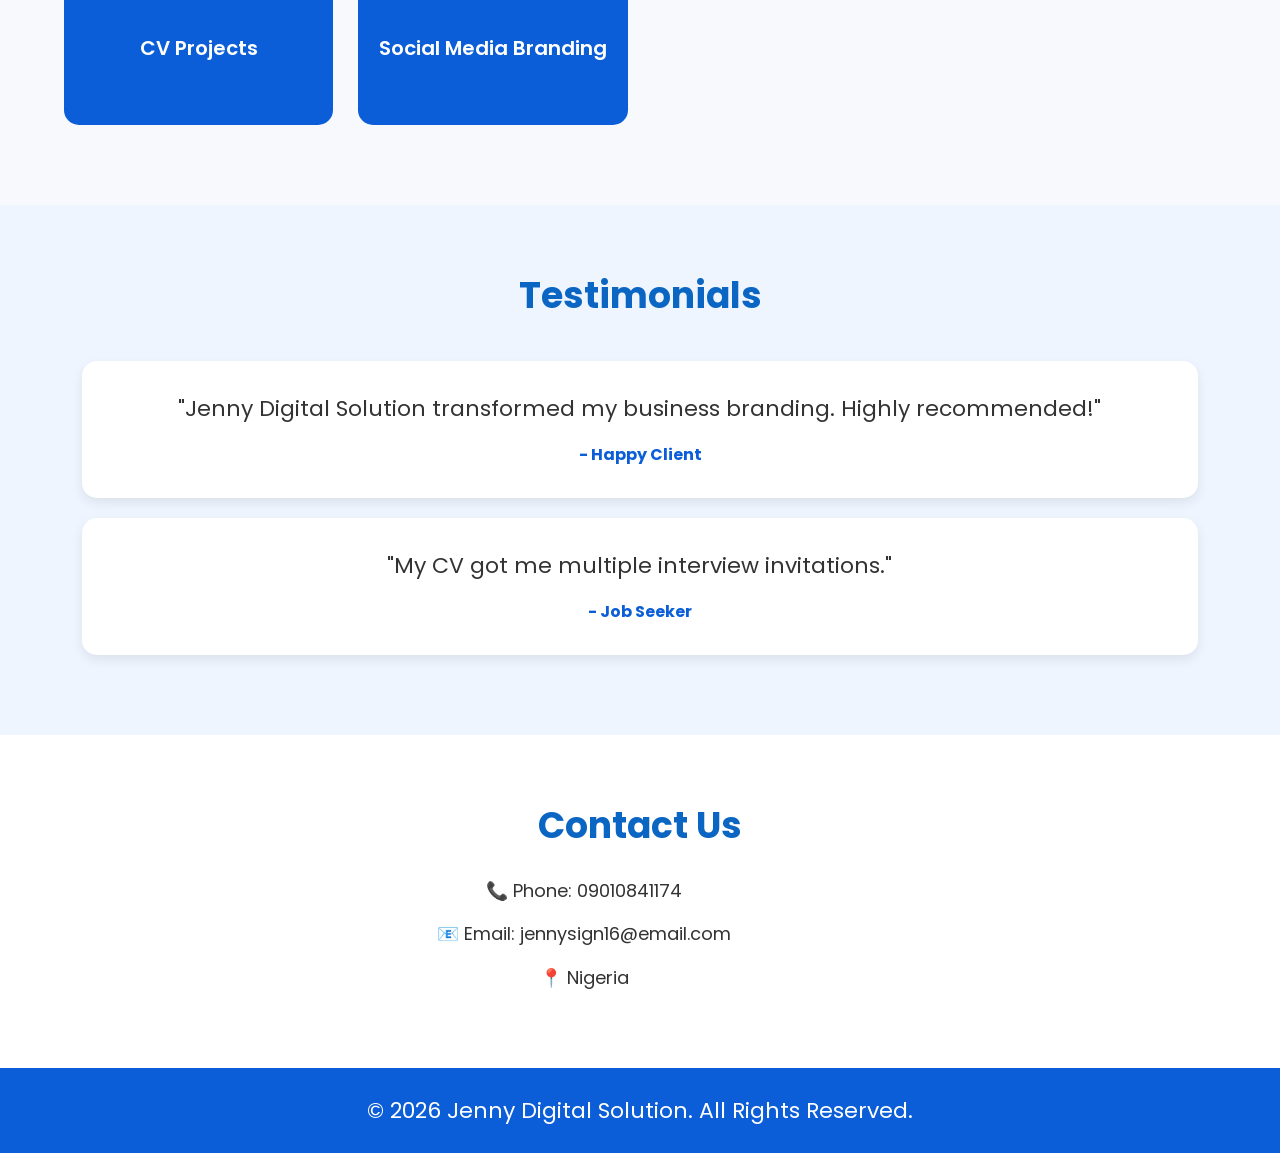
==== commit dcc75ae7: "Update index.html" ====
--- a/index.html
+++ b/index.html
@@ -24,8 +24,11 @@
 <header>
 <div class="container">
 <nav>
-
-<h2 class="logo.png">Jenny Digital Solution</h2>
+ <div class="logo">
+    <img src="logo.png" alt="Jenny Digital Solution Logo">
+</div>
+
+<h2 class="logo">Jenny Digital Solution</h2>
 
 <ul class="nav-links">
 
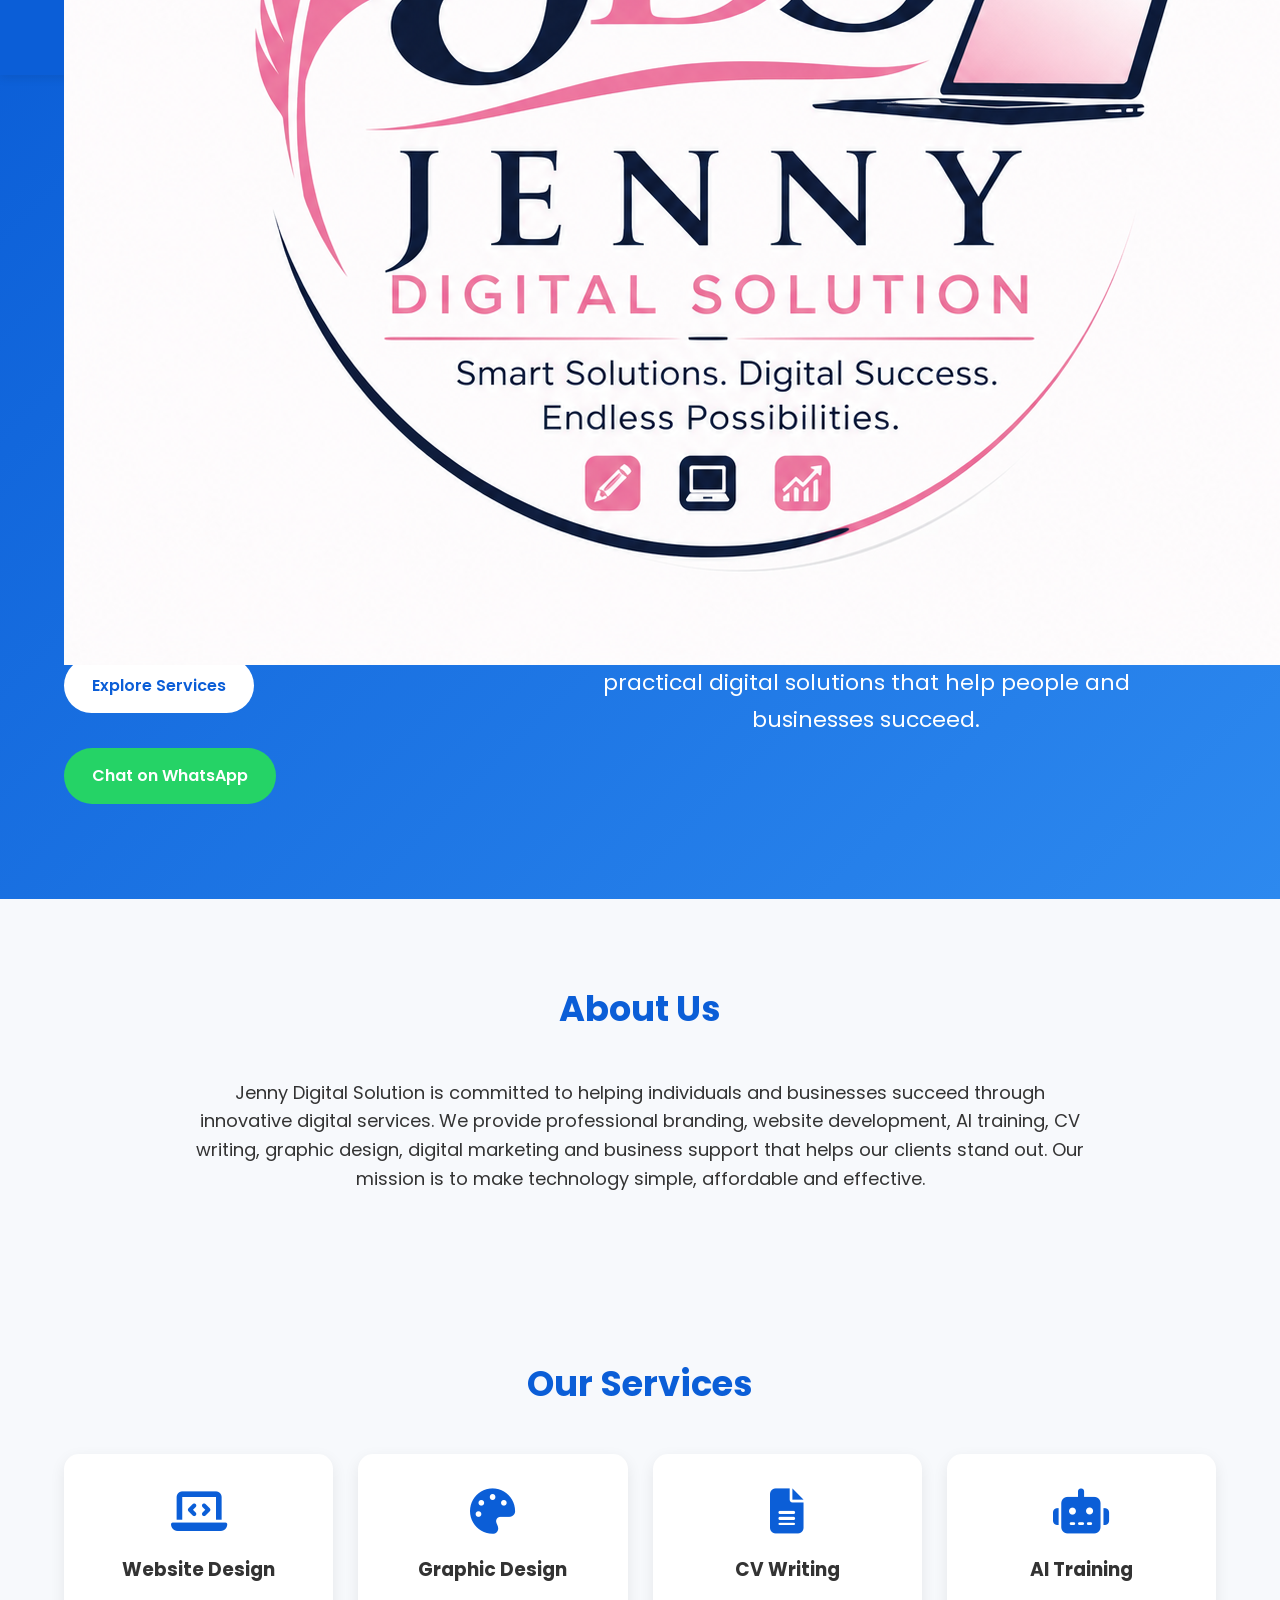
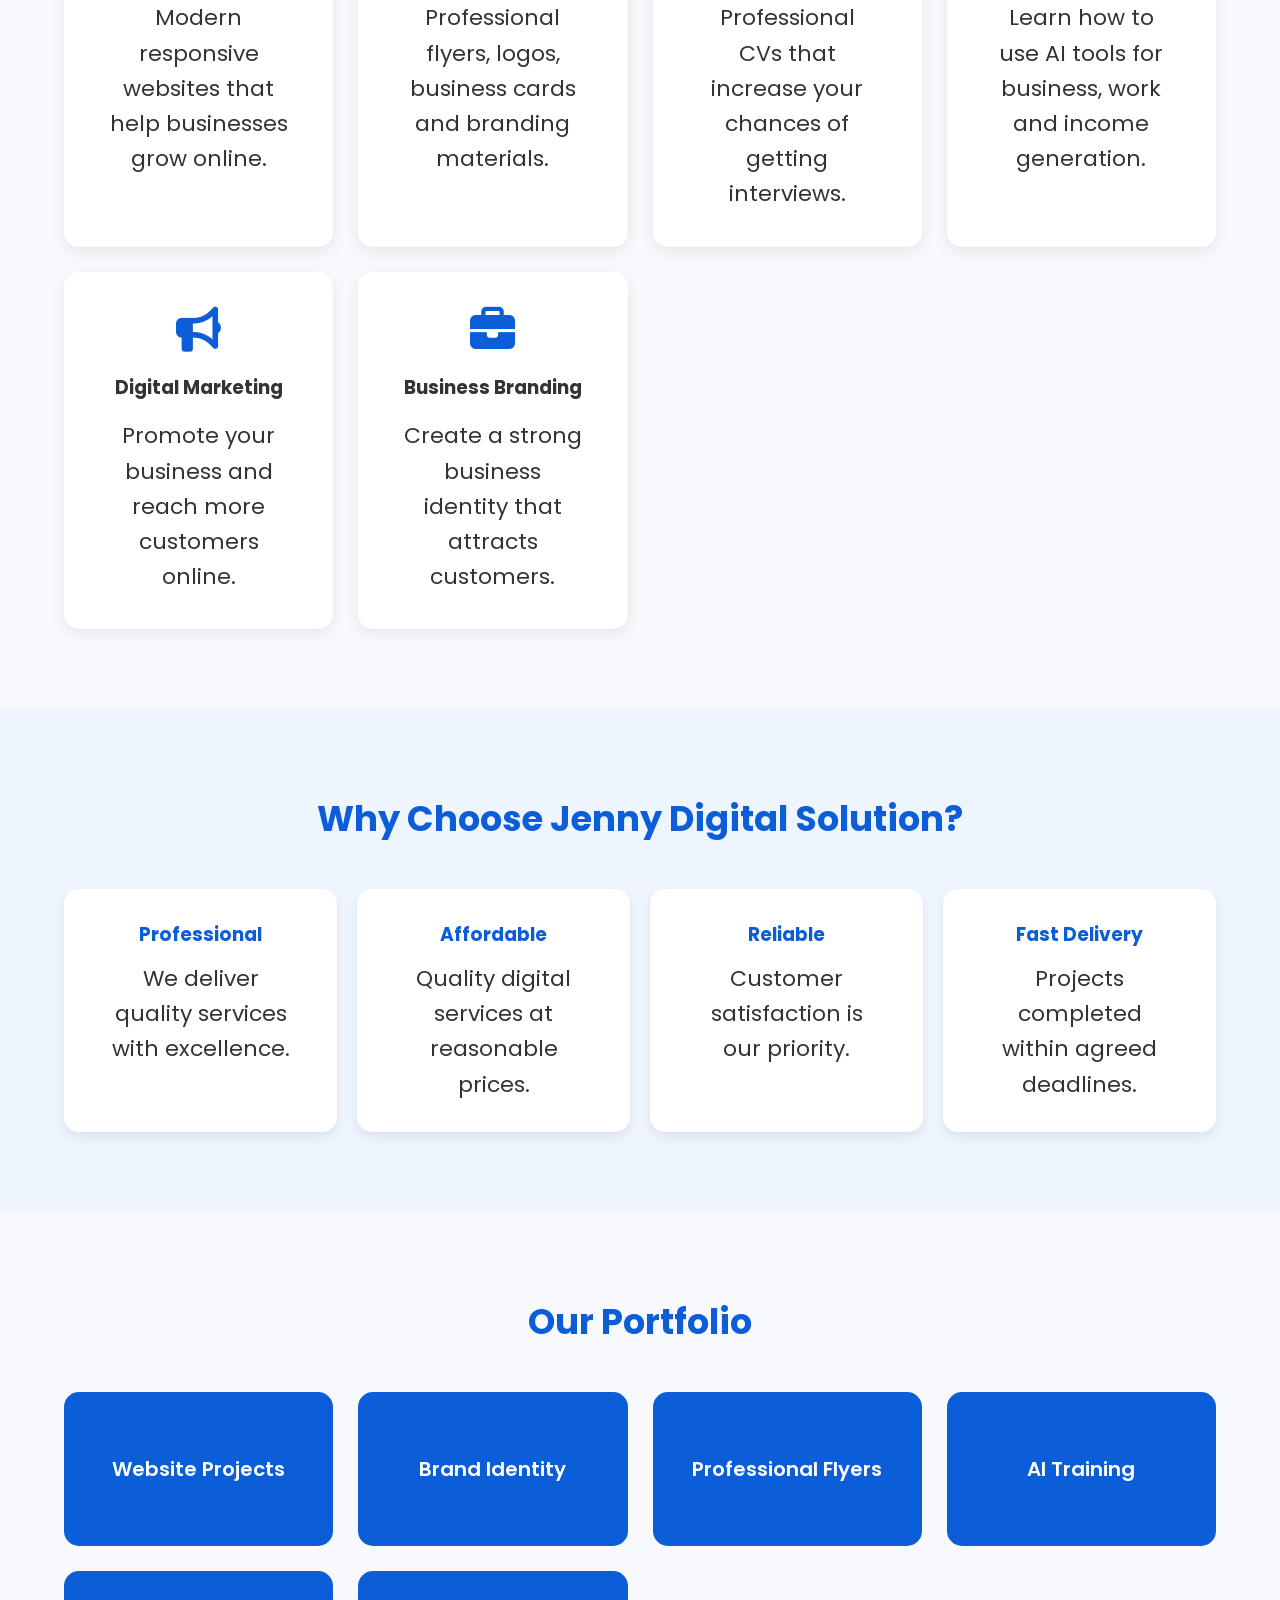
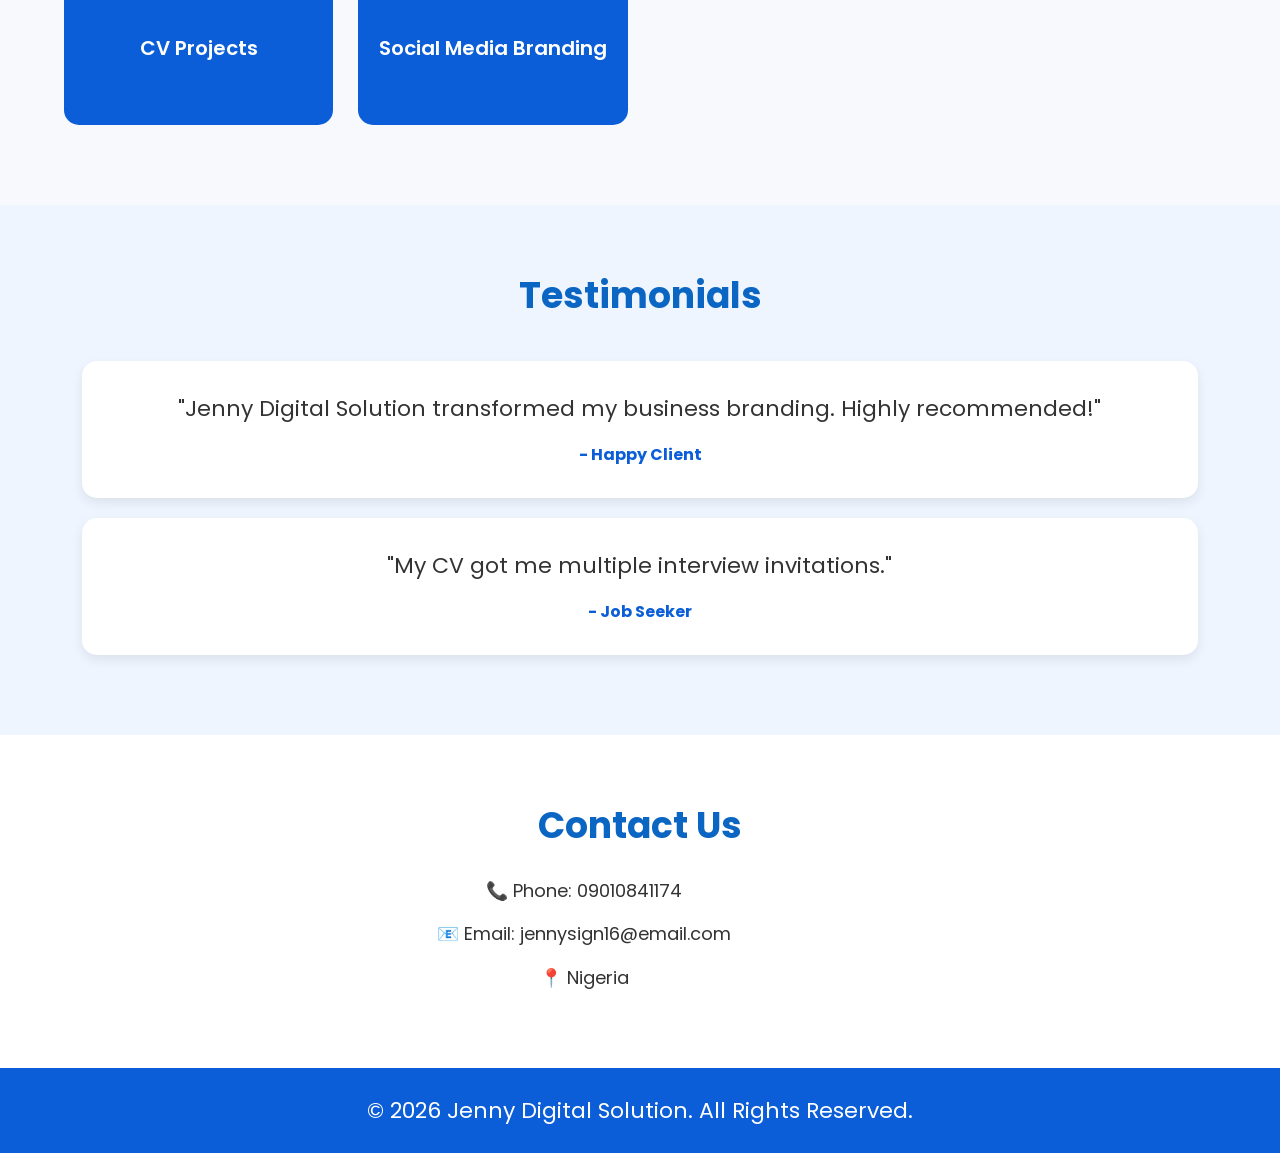
==== commit 28bd4fcc: "Update index.html" ====
--- a/index.html
+++ b/index.html
@@ -24,10 +24,7 @@
 <header>
 <div class="container">
 <nav>
- <div class="logo">
-    <img src="logo.png" alt="Jenny Digital Solution Logo">
-</div>
-
+<img src="logo.png" alt="Jenny Digital Solution Logo">
 <h2 class="logo">Jenny Digital Solution</h2>
 
 <ul class="nav-links">
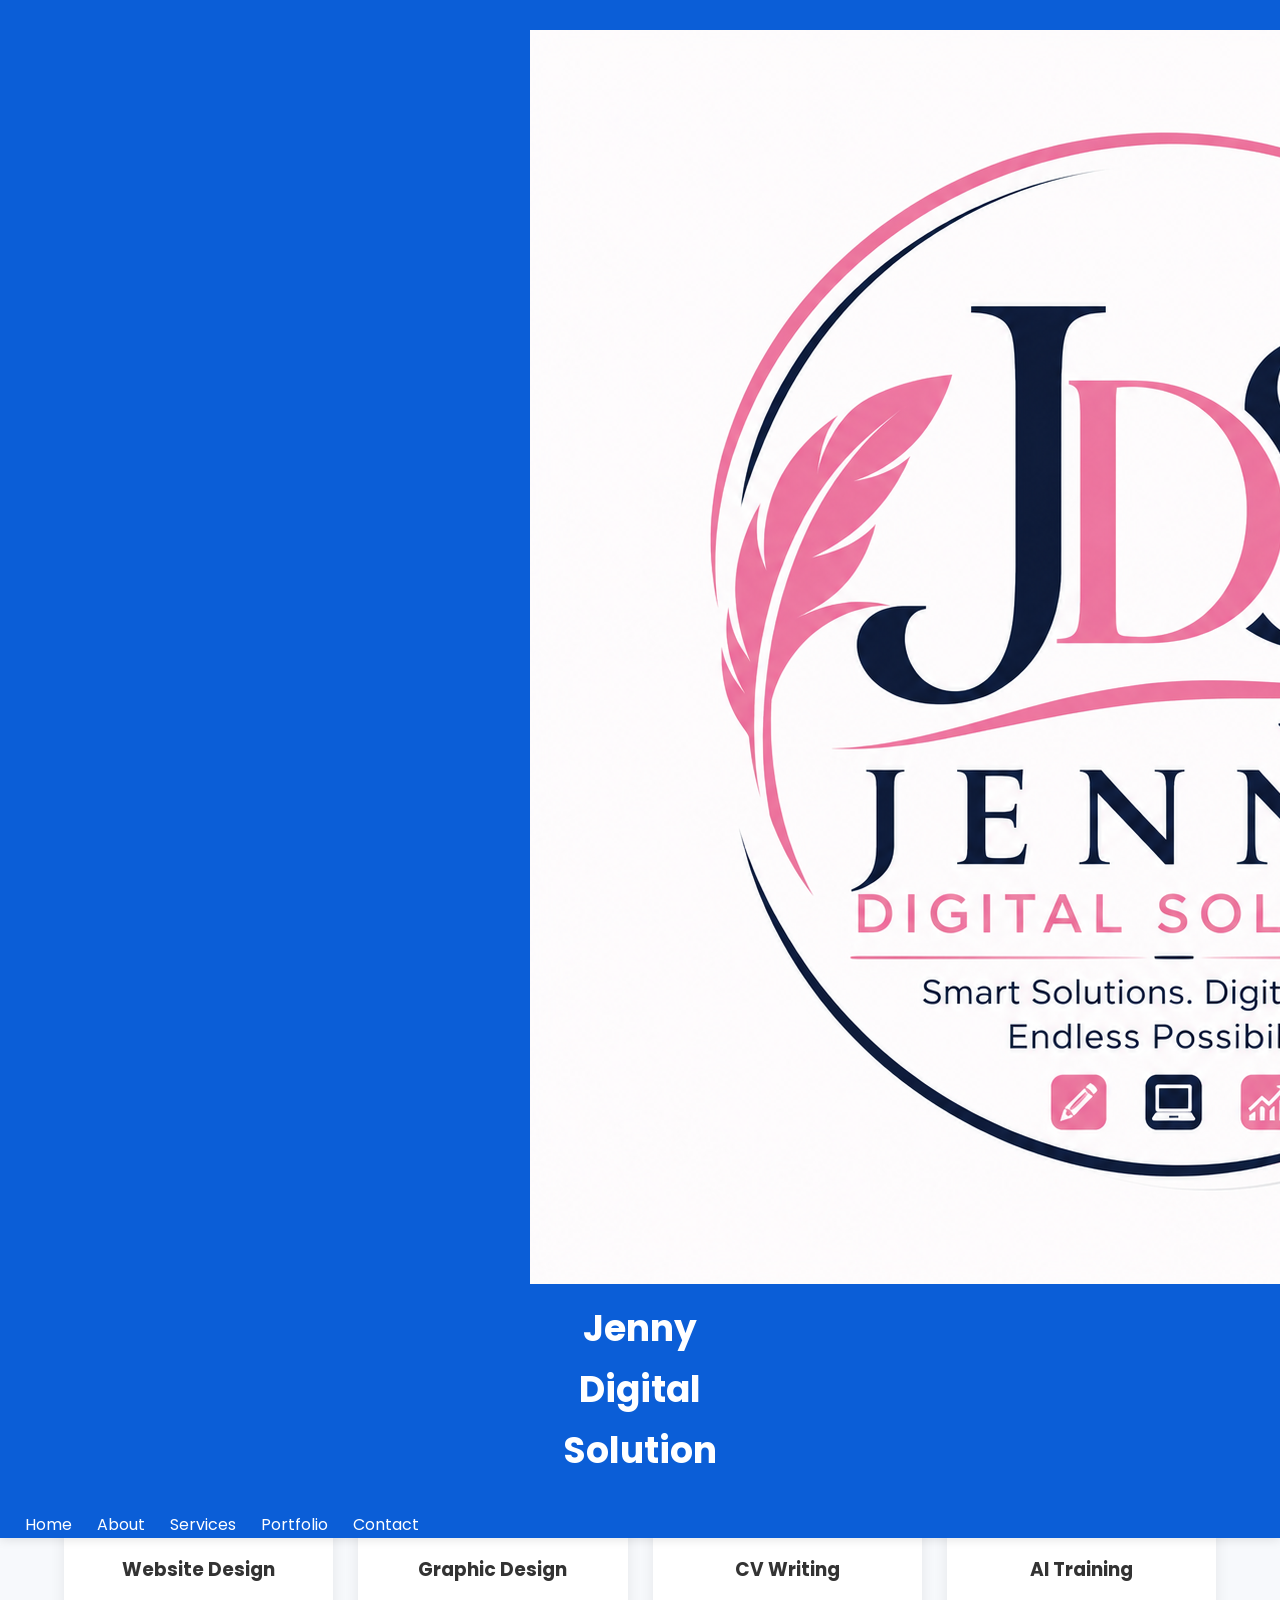
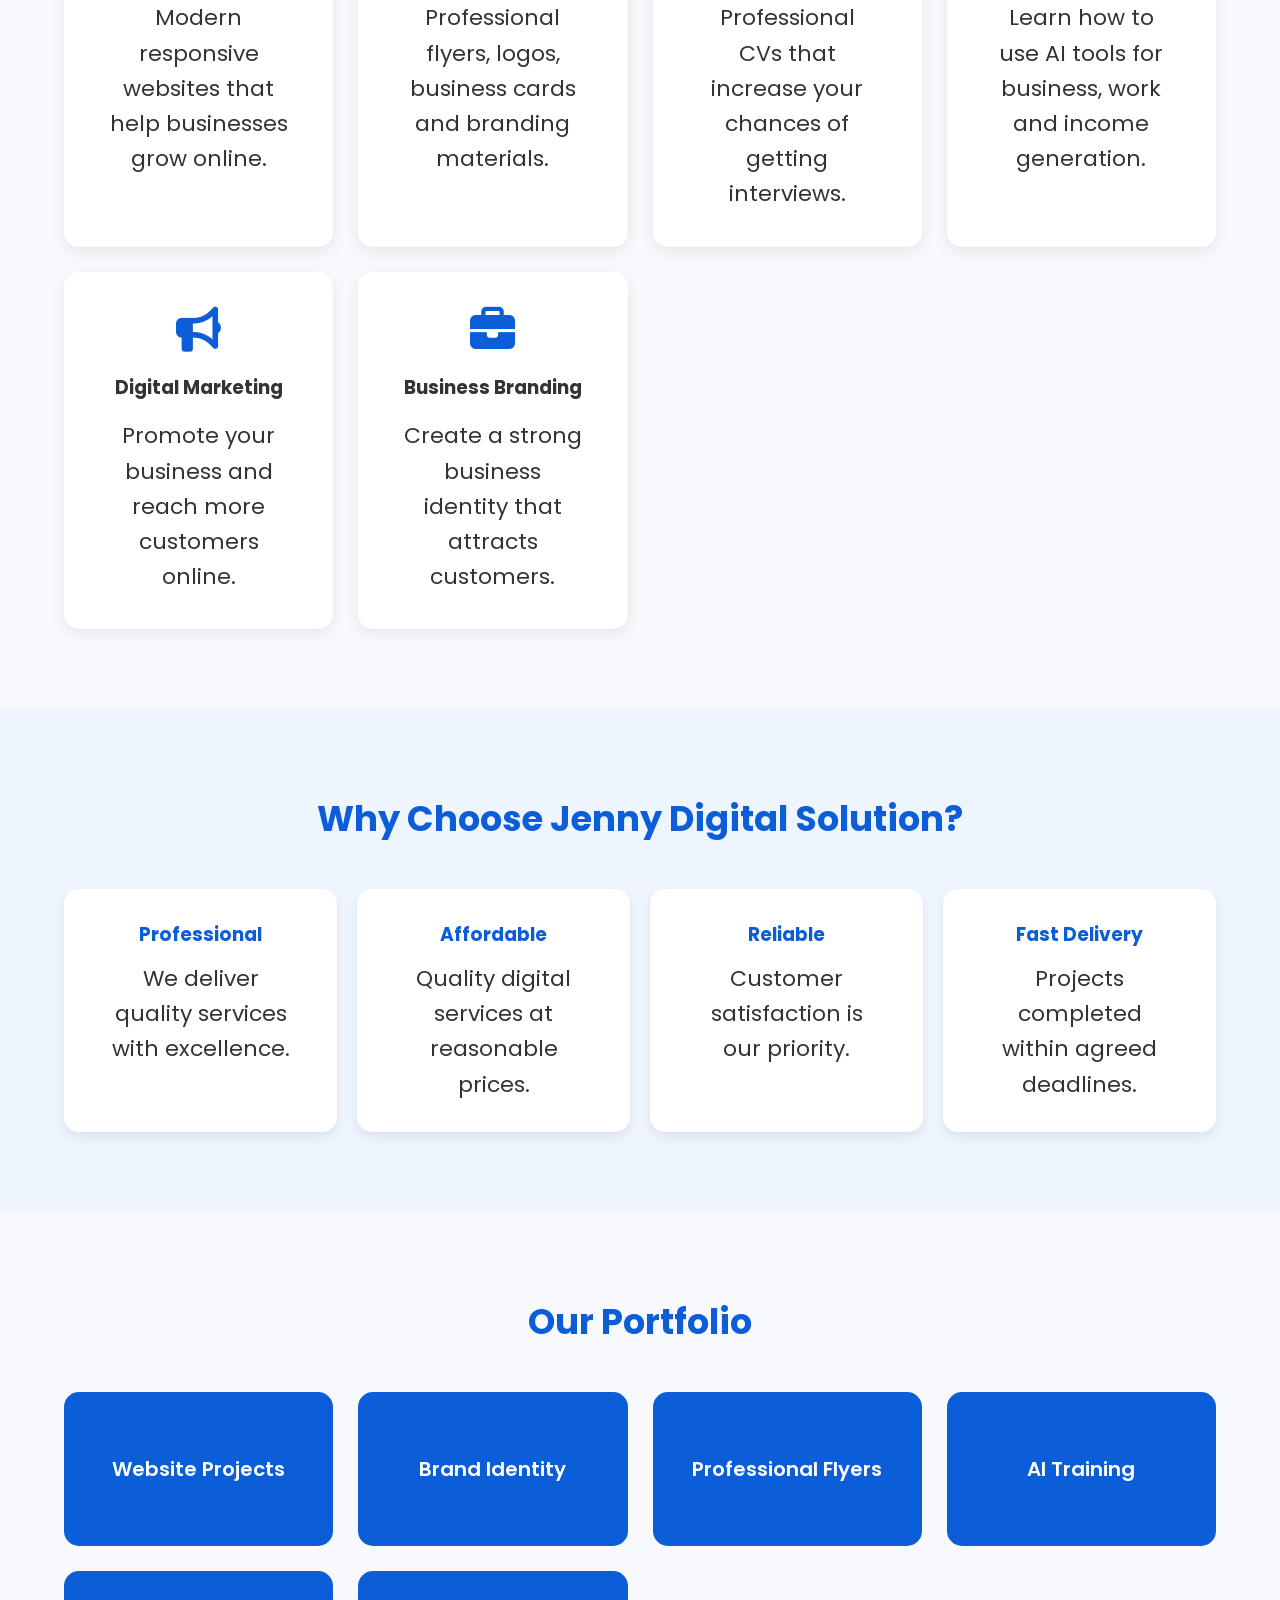
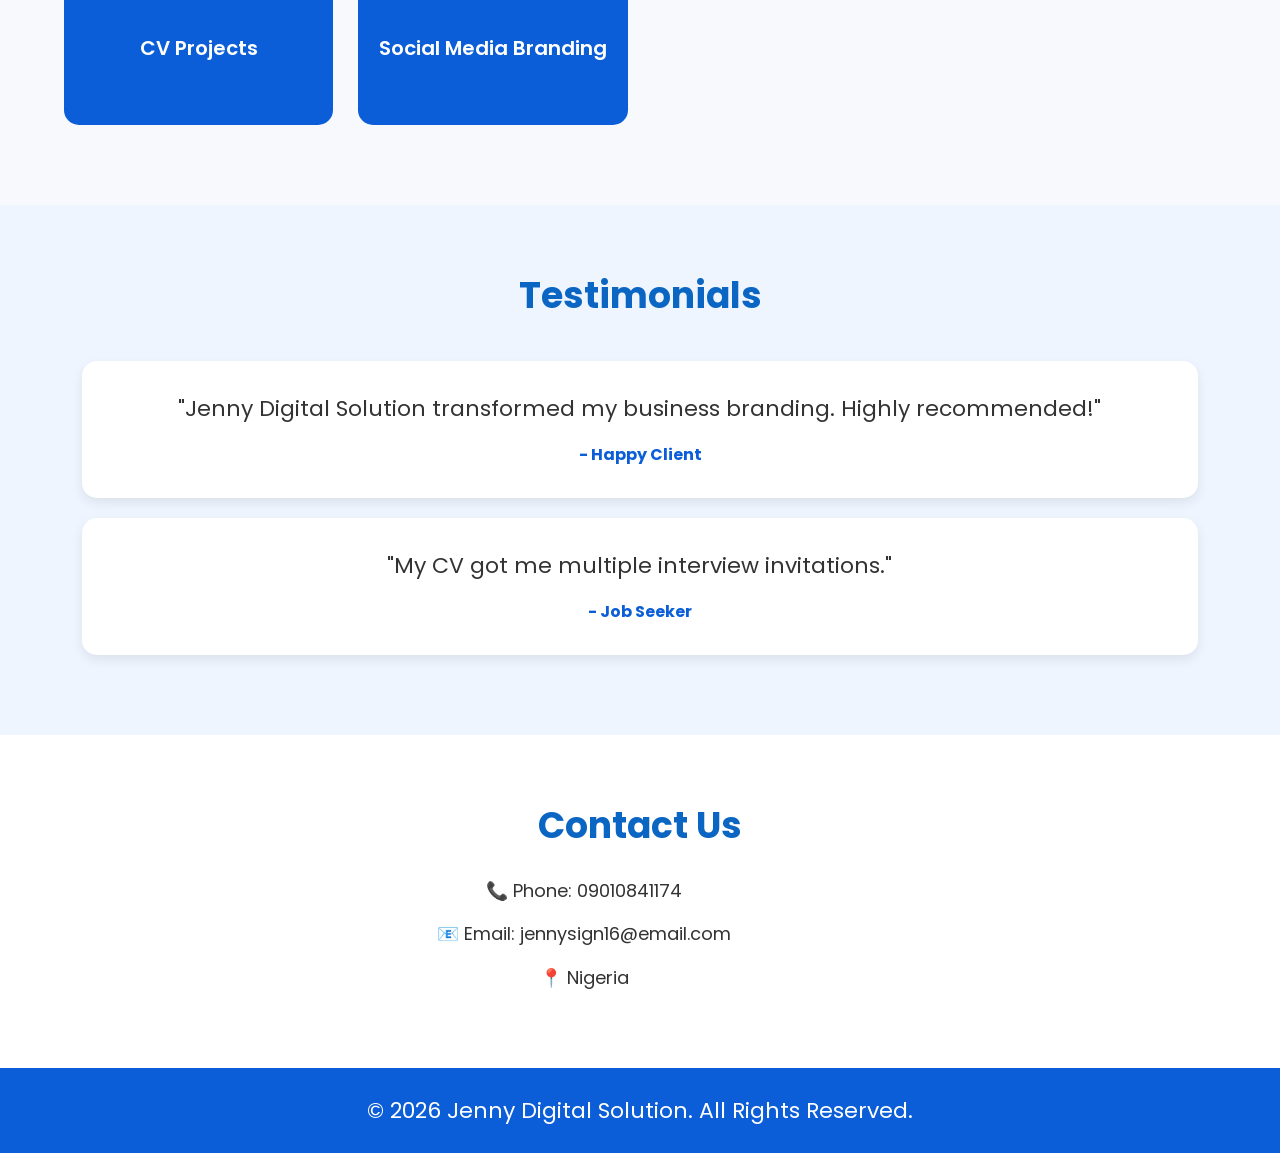
==== commit 0f4ec6fe: "Update index.html" ====
--- a/index.html
+++ b/index.html
@@ -22,10 +22,10 @@
 
 <!-- Navigation -->
 <header>
-<div class="container">
-<nav>
-<img src="logo.png" alt="Jenny Digital Solution Logo">
-<h2 class="logo">Jenny Digital Solution</h2>
+<div class="logo">
+    <img src="logo.png" alt="Jenny Digital Solution Logo">
+    <h2>Jenny Digital Solution</h2>
+</div>
 
 <ul class="nav-links">
 
--- a/style.css
+++ b/style.css
@@ -522,6 +522,13 @@
 
 .nav-links.active li{
     margin:15px 0;
-}
-
-}
+    
+}
+
+}
+
+}
+
+.logo img{
+    height:30px;
+    width:auto;
